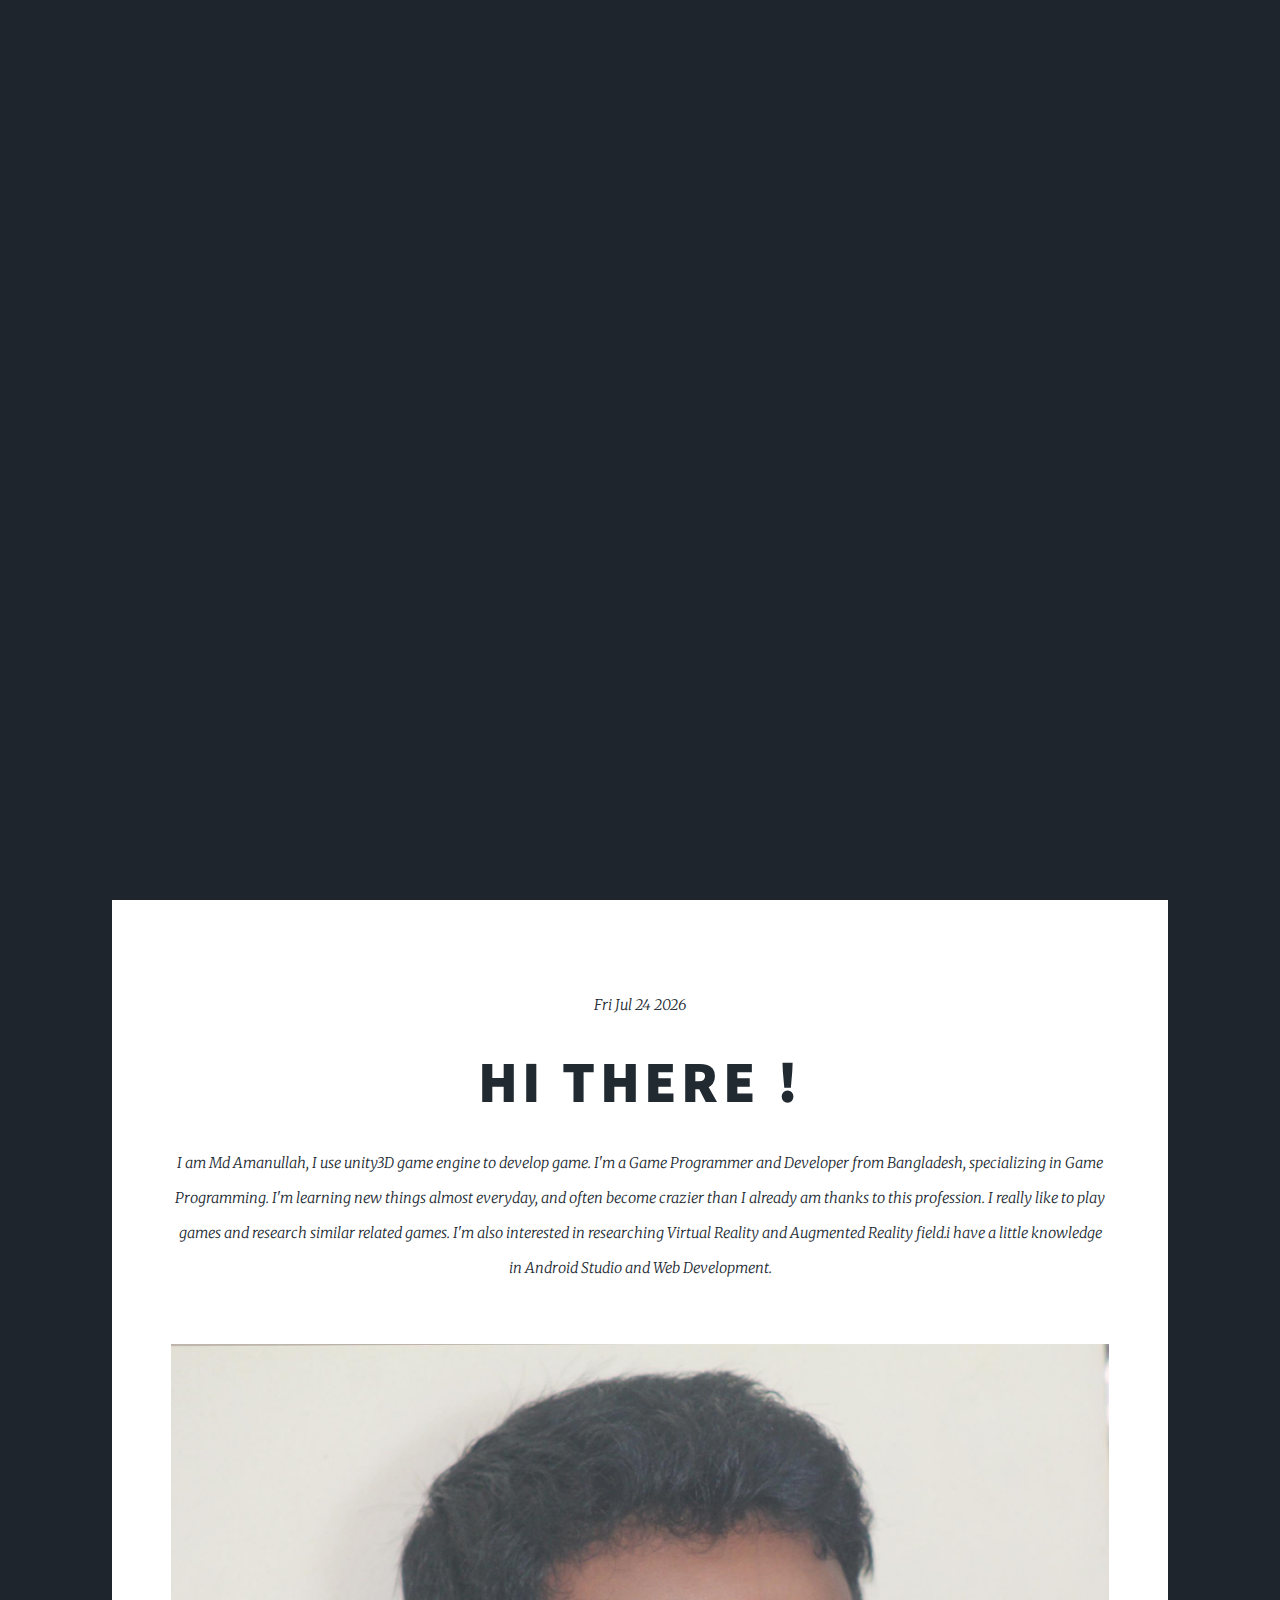
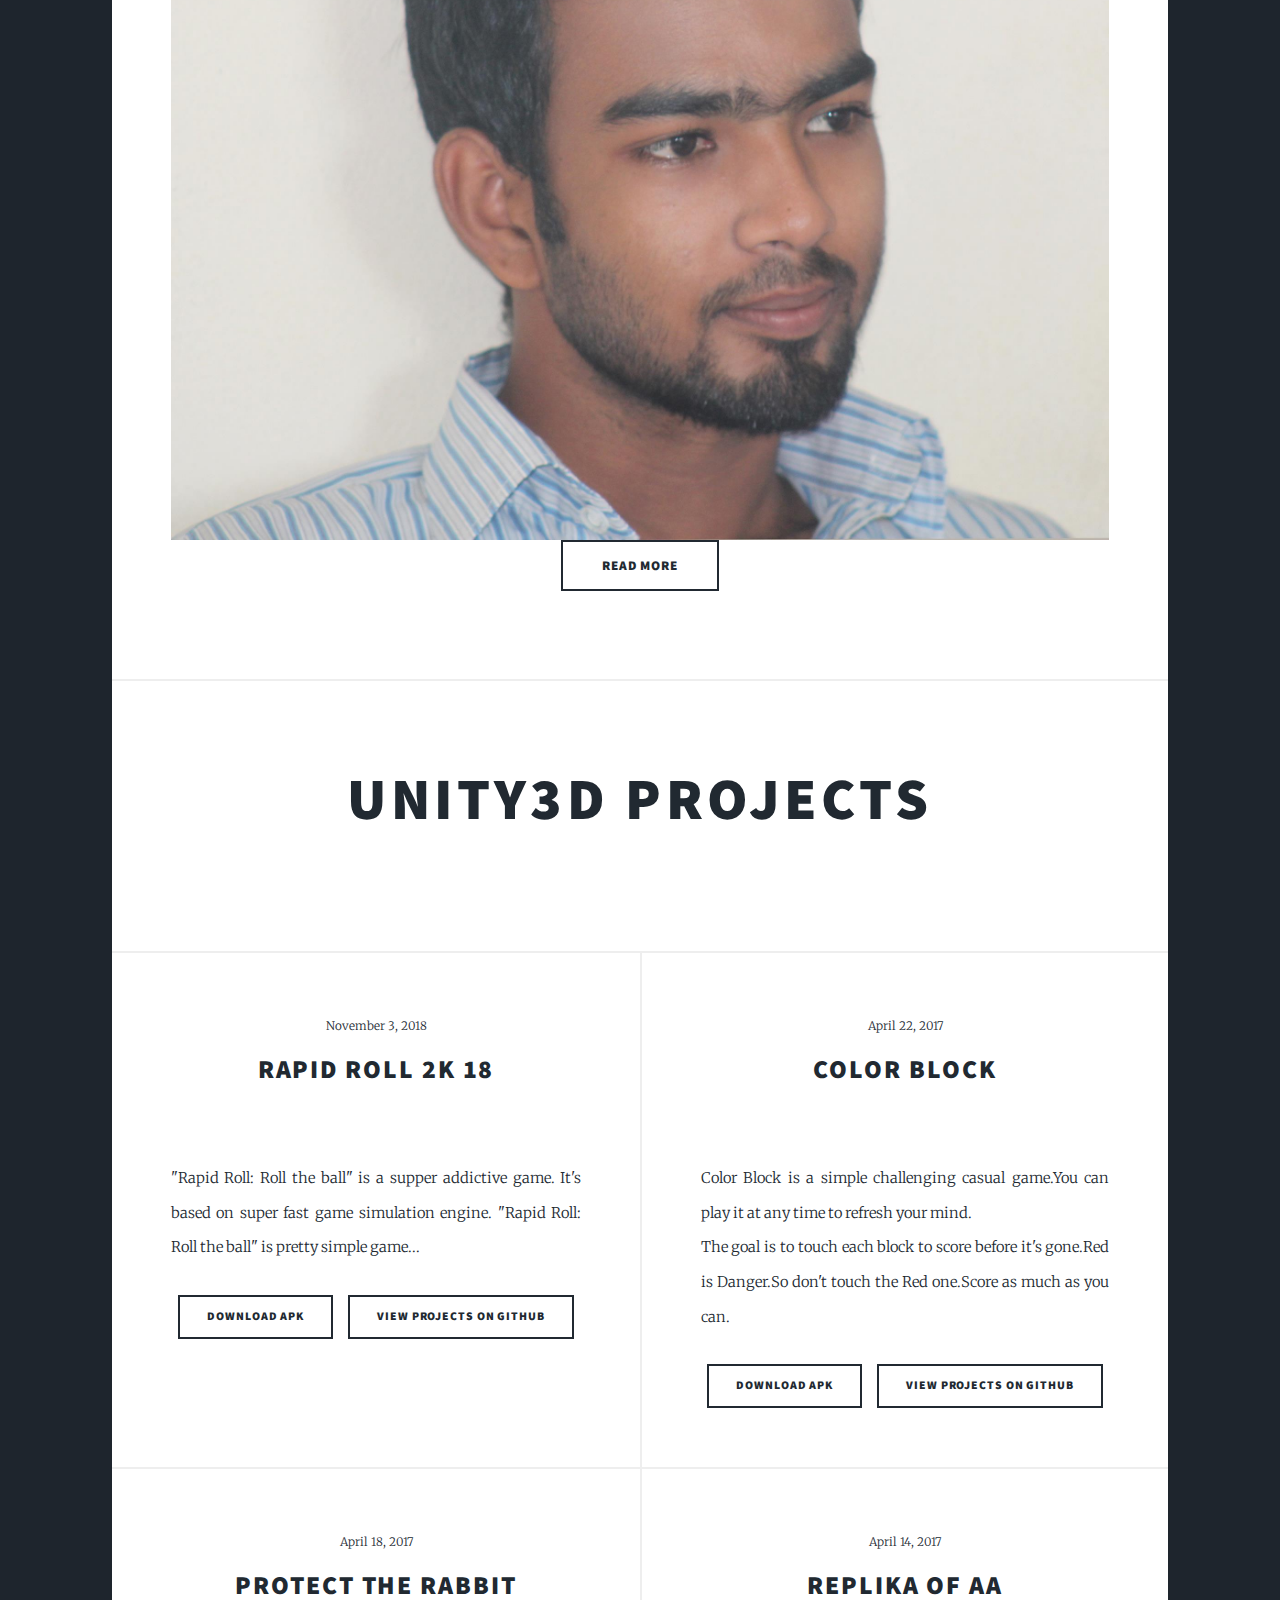
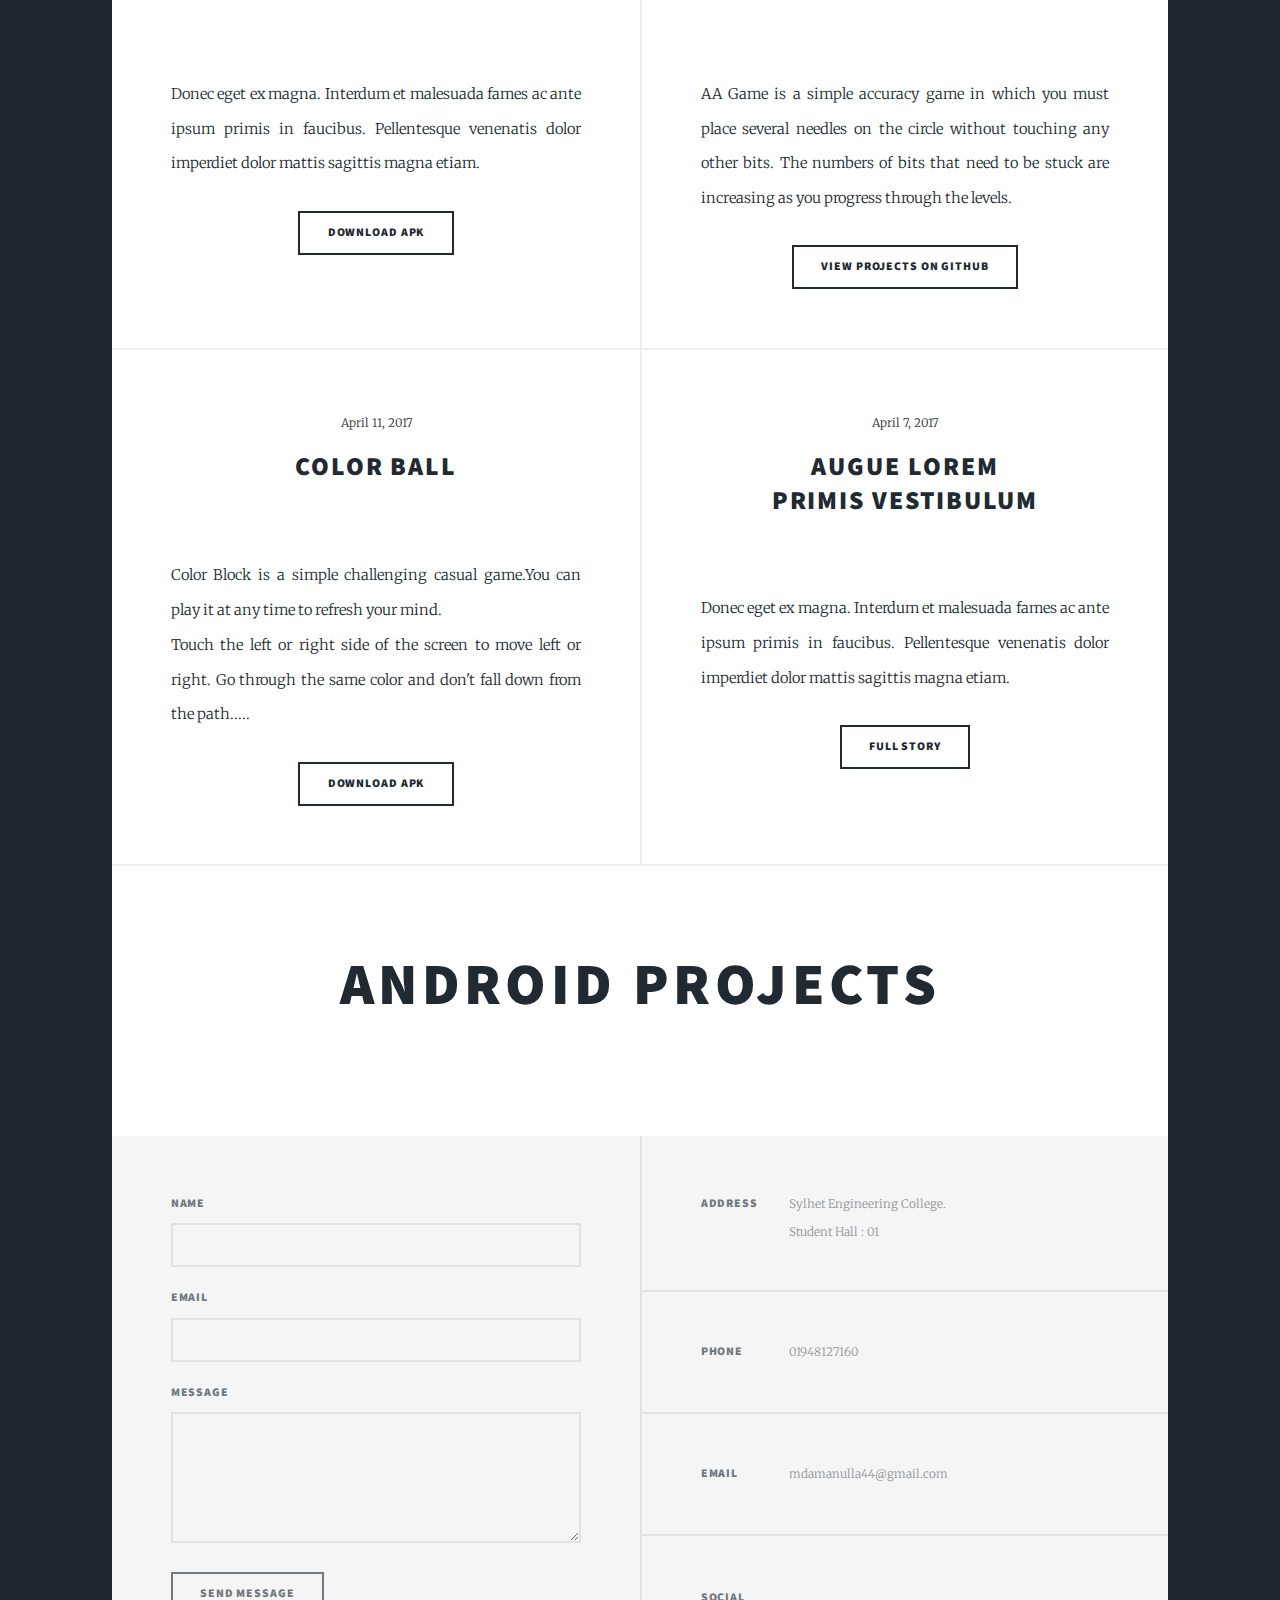
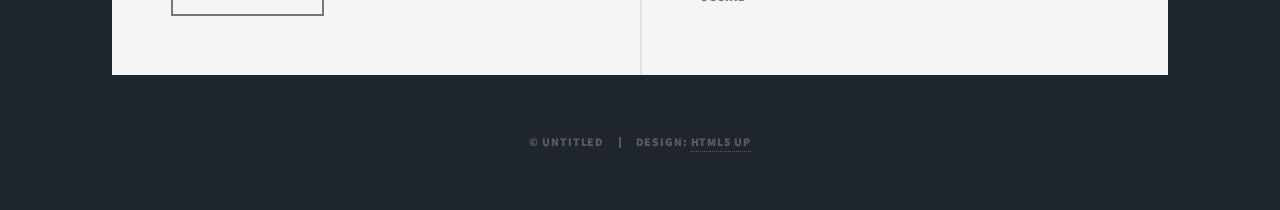
==== index.html @ 2c45bd34 "image update" ====
<!DOCTYPE HTML>
<!--
	Massively by HTML5 UP
	html5up.net | @ajlkn
	Free for personal and commercial use under the CCA 3.0 license (html5up.net/license)
-->
<html>
	<head>
		<title>Amanullah's Portfolio</title>
		<meta charset="utf-8" />
		<meta name="viewport" content="width=device-width, initial-scale=1, user-scalable=no" />
		<link rel="stylesheet" href="assets/css/main.css" />
		<noscript><link rel="stylesheet" href="assets/css/noscript.css" /></noscript>
	</head>
	<body class="is-preload">

		<!-- Wrapper -->
			<div id="wrapper" class="fade-in">

				<!-- Intro -->
					<div id="intro">
						<h1>Md Amanullah</h1>
						<p>BSc. in CSE <a href="https://sec.ac.bd"> <br/>Sylhet Engineering College</a>.</p>
						<ul class="actions">
							<li><a href="#header" class="button icon solo fa-arrow-down scrolly">Continue</a></li>
						</ul>
					</div>

				<!-- Header -->
					<header id="header">
						<a href="index.html" class="logo">My Portfolio</a>
					</header>

				<!-- Nav -->
					<nav id="nav">
						<ul class="links">
							<li class="active"><a href="index.html">My Portfolio</a></li>
							<li><a href="generic.html">About Me</a></li>
							<!-- <li><a href="elements.html">Elements Reference</a></li> -->
						</ul>
						<ul class="icons">
							<li><a href="https://www.linkedin.com/in/md-amanulla-377341a2/" class="icon fa-linkedin"><span class="label">Linkedin</span></a></li>
							<li><a href="https://www.facebook.com/md.amanullah.585" class="icon fa-facebook"><span class="label">Facebook</span></a></li>
							<!-- <li><a href="#" class="icon fa-instagram"><span class="label">Instagram</span></a></li> -->
							<li><a href="https://github.com/SEC-CraZyGameR" class="icon fa-github"><span class="label">GitHub</span></a></li>
						</ul>
					</nav>

				<!-- Main -->
					<div id="main">

						<!-- Featured Post -->
							<article class="post featured">
								<header class="major">
									<p id="demo"></p>

									<script>
										var d = new Date();
										document.getElementById("demo").innerHTML = d.toDateString();
											</script>

								<h2>HI THERE !</h2>
									<p> I am Md Amanullah, I use unity3D game engine to develop game. I'm a Game Programmer and Developer from Bangladesh, specializing in Game Programming. I'm learning new things almost everyday,
										and often become crazier than I already am thanks to this profession. I really like to play games and research similar related games. I'm also interested in researching Virtual Reality and Augmented Reality field.i have a little knowledge in Android Studio and Web Development.

									</p>
								</header>

								<div class="image main">
									<img src="images/pic01.jpg" alt="My Picture"/>
								</div>
								<ul class="actions special">
									<li><a href="generic.html" class="button large">Read More</a></li>
								</ul>
							</article>

						<!-- Posts -->
							<section class="post">
								<header class="major">
									<h1>Unity3D Projects</h1>
								</header>

							</section>


							<section class="posts">
								<article>
									<header>
										<span class="date">November 3, 2018</span>
										<h2>Rapid Roll 2k 18</h2>
									</header>
									<a href="#" class="image fit"><img src="images/pic02.jpg" alt="" /></a>
									<p>"Rapid Roll: Roll the ball" is a supper addictive game. It's based on super fast game simulation engine. "Rapid Roll: Roll the ball" is pretty simple game...</p>
									<ul class="actions special">
										<li><a href="https://play.google.com/store/apps/details?id=com.CrazyGamer.RapidRoll" class="button">Download Apk</a></li>

										<li><a href="https://github.com/SEC-CraZyGameR/RapidRoll" class="button">View Projects on github</a></li>
									</ul>
									<!-- <ul class="actions special">
										<li><a href="https://github.com/SEC-CraZyGameR/RapidRoll" class="button">View Projects on github</a></li>
									</ul> -->
								</article>
								<article>
									<header>
										<span class="date">April 22, 2017</span>
										<h2>Color Block</h2>
									</header>
									<a href="#" class="image fit"><img src="images/pic03.jpg" alt="" /></a>
									<p>Color Block is a simple challenging casual game.You can play it at any time to refresh your mind.
									<br/>The goal is to touch each block to score before it's gone.Red is Danger.So don't touch the Red one.Score as much as you can.</p>
									<ul class="actions special">
										<li><a href="https://play.google.com/store/apps/details?id=com.CraZyGameR.ColorBlock" class="button">Download Apk</a></li>

										<li><a href="https://github.com/SEC-CraZyGameR/ColorBlock" class="button">View Projects on github</a></li>
									</ul>
									<!-- <ul class="actions special">
										<li><a href="https://github.com/SEC-CraZyGameR/ColorBlock" class="button">View Projects on github</a></li>
									</ul> -->
								</article>
								<article>
									<header>
										<span class="date">April 18, 2017</span>
										<h2>Protect The Rabbit</h2>
									</header>
									<a href="#" class="image fit"><img src="images/pic04.jpg" alt="" /></a>
									<p>Donec eget ex magna. Interdum et malesuada fames ac ante ipsum primis in faucibus. Pellentesque venenatis dolor imperdiet dolor mattis sagittis magna etiam.</p>
									<ul class="actions special">
										<li><a href="https://play.google.com/store/apps/details?id=com.crazygamer.Protect_The_Rabit" class="button">DownLoad Apk</a></li>
									</ul>
								</article>
								<article>
									<header>
										<span class="date">April 14, 2017</span>
										<h2>Replika of AA</h2>
									</header>
									<a href="#" class="image fit"><img src="images/pic05.jpg" alt="" /></a>
									<p>AA Game is a simple accuracy game in which you must place several needles on the circle without touching any other bits. The numbers of bits that need to be stuck are increasing as you progress through the levels.</p>
									<ul class="actions special">
										<li><a href="https://github.com/SEC-CraZyGameR/Replika-Of-AA" class="button">View Projects on github</a></li>
									</ul>
								</article>
								<article>
									<header>
										<span class="date">April 11, 2017</span>
										<h2>Color Ball</h2>
									</header>
									<a href="#" class="image fit"><img src="images/pic06.jpg" alt="" /></a>
									<p>Color Block is a simple challenging casual game.You can play it at any time to refresh your mind.<br/>Touch the left or right side of the screen to move left or right.
									Go through the same
									color and don't fall down from the path.....</p>
									<ul class="actions special">
										<li><a href="https://play.google.com/store/apps/details?id=com.sisagor98.ProductName" class="button">Download Apk</a></li>
									</ul>
								</article>
								<article>
									<header>
										<span class="date">April 7, 2017</span>
										<h2><a href="#">Augue lorem<br />
										primis vestibulum</a></h2>
									</header>
									<a href="#" class="image fit"><img src="images/pic07.jpg" alt="" /></a>
									<p>Donec eget ex magna. Interdum et malesuada fames ac ante ipsum primis in faucibus. Pellentesque venenatis dolor imperdiet dolor mattis sagittis magna etiam.</p>
									<ul class="actions special">
										<li><a href="#" class="button">Full Story</a></li>
									</ul>
								</article>
							</section>

							<section class="post">
								<header class="major">
									<h1>Android Projects</h1>
								</header>



							</section>




						<!-- Footer -->
							<!-- <footer>
								<div class="pagination">
									<a href="#" class="previous">Prev</a>
									<a href="#" class="page active">1</a>
									<a href="#" class="page">2</a>
									<a href="#" class="page">3</a>
									<span class="extra">&hellip;</span>
									<a href="#" class="page">8</a>
									<a href="#" class="page">9</a>
									<a href="#" class="page">10</a>
									<a href="#" class="next">Next</a>
								</div>
							</footer> -->

					</div>

				<!-- Footer -->
					<footer id="footer">
						<section>
							<form method="post" action="#">
								<div class="fields">
									<div class="field">
										<label for="name">Name</label>
										<input type="text" name="name" id="name" />
									</div>
									<div class="field">
										<label for="email">Email</label>
										<input type="text" name="email" id="email" />
									</div>
									<div class="field">
										<label for="message">Message</label>
										<textarea name="message" id="message" rows="3"></textarea>
									</div>
								</div>
								<ul class="actions">
									<li><input type="submit" value="Send Message" /></li>
								</ul>
							</form>
						</section>
						<section class="split contact">
							<section class="alt">
								<h3>Address</h3>
								<p>Sylhet Engineering College.<Br/> Student Hall : 01</p>
							</section>
							<section>
								<h3>Phone</h3>
								<p>01948127160</p>
							</section>
							<section>
								<h3>Email</h3>
								<p>mdamanulla44@gmail.com</p>
							</section>
							<section>
								<h3>Social</h3>
								<ul class="icons alt">
									<li><a href="https://www.linkedin.com/in/md-amanulla-377341a2/" class="icon alt fa-linkedin"><span class="label">Linkedin</span></a></li>
									<li><a href="https://www.facebook.com/md.amanullah.585" class="icon alt fa-facebook" class="icon alt fa-facebook"><span class="label">Facebook</span></a></li>
									<!-- <li><a href="#" class="icon alt fa-instagram"><span class="label">Instagram</span></a></li> -->
									<li><a href="https://github.com/SEC-CraZyGameR" class="icon alt fa-github"><span class="label">GitHub</span></a></li>
								</ul>
							</section>
						</section>
					</footer>

				<!-- Copyright -->
					<div id="copyright">
						<ul><li>&copy; Untitled</li><li>Design: <a href="https://html5up.net">HTML5 UP</a></li></ul>
					</div>

			</div>

		<!-- Scripts -->
			<script src="assets/js/jquery.min.js"></script>
			<script src="assets/js/jquery.scrollex.min.js"></script>
			<script src="assets/js/jquery.scrolly.min.js"></script>
			<script src="assets/js/browser.min.js"></script>
			<script src="assets/js/breakpoints.min.js"></script>
			<script src="assets/js/util.js"></script>
			<script src="assets/js/main.js"></script>

	</body>
</html>
---- assets/css/main.css ----
@import url(font-awesome.min.css);
@import url("https://fonts.googleapis.com/css?family=Merriweather:300,700,300italic,700italic|Source+Sans+Pro:900");

/*
	Massively by HTML5 UP
	html5up.net | @ajlkn
	Free for personal and commercial use under the CCA 3.0 license (html5up.net/license)
*/

html, body, div, span, applet, object,
iframe, h1, h2, h3, h4, h5, h6, p, blockquote,
pre, a, abbr, acronym, address, big, cite,
code, del, dfn, em, img, ins, kbd, q, s, samp,
small, strike, strong, sub, sup, tt, var, b,
u, i, center, dl, dt, dd, ol, ul, li, fieldset,
form, label, legend, table, caption, tbody,
tfoot, thead, tr, th, td, article, aside,
canvas, details, embed, figure, figcaption,
footer, header, hgroup, menu, nav, output, ruby,
section, summary, time, mark, audio, video {
	margin: 0;
	padding: 0;
	border: 0;
	font-size: 100%;
	font: inherit;
	vertical-align: baseline;}

article, aside, details, figcaption, figure,
footer, header, hgroup, menu, nav, section {
	display: block;}

body {
	line-height: 1;
}

ol, ul {
	list-style: none;
}

blockquote, q {
	quotes: none;
}

	blockquote:before, blockquote:after, q:before, q:after {
		content: '';
		content: none;
	}

table {
	border-collapse: collapse;
	border-spacing: 0;
}

body {
	-webkit-text-size-adjust: none;
}

mark {
	background-color: transparent;
	color: inherit;
}

input::-moz-focus-inner {
	border: 0;
	padding: 0;
}

input, select, textarea {
	-moz-appearance: none;
	-webkit-appearance: none;
	-ms-appearance: none;
	appearance: none;
}

/* Basic */

	@-ms-viewport {
		width: device-width;
	}

	body {
		-ms-overflow-style: scrollbar;
	}

	@media screen and (max-width: 480px) {

		html, body {
			min-width: 320px;
		}

	}

	html {
		box-sizing: border-box;
	}

	*, *:before, *:after {
		box-sizing: inherit;
	}

	body {
		background-color: #1e252d;
	}

		body.is-preload *, body.is-preload *:before, body.is-preload *:after {
			-moz-animation: none !important;
			-webkit-animation: none !important;
			-ms-animation: none !important;
			animation: none !important;
			-moz-transition: none !important;
			-webkit-transition: none !important;
			-ms-transition: none !important;
			transition: none !important;
		}

/* Type */

	html {
		font-size: 16pt;
	}

		@media screen and (max-width: 1680px) {

			html {
				font-size: 12pt;
			}

		}

		@media screen and (max-width: 1280px) {

			html {
				font-size: 11pt;
			}

		}

		@media screen and (max-width: 360px) {

			html {
				font-size: 10pt;
			}

		}

	body {
		color: #212931;
	}

	body, input, select, textarea {
		font-family: "Merriweather", Georgia, serif;
		font-weight: 300;
		font-size: 1rem;
		line-height: 2.375;
	}

	a {
		-moz-transition: color 0.2s ease-in-out, background-color 0.2s ease-in-out, border-color 0.2s ease-in-out, box-shadow 0.2s ease-in-out;
		-webkit-transition: color 0.2s ease-in-out, background-color 0.2s ease-in-out, border-color 0.2s ease-in-out, box-shadow 0.2s ease-in-out;
		-ms-transition: color 0.2s ease-in-out, background-color 0.2s ease-in-out, border-color 0.2s ease-in-out, box-shadow 0.2s ease-in-out;
		transition: color 0.2s ease-in-out, background-color 0.2s ease-in-out, border-color 0.2s ease-in-out, box-shadow 0.2s ease-in-out;
		border-bottom: dotted 1px;
		text-decoration: none;
	}

		a:hover {
			border-bottom-color: transparent;
		}

	strong, b {
		font-weight: 600;
	}

	em, i {
		font-style: italic;
	}

	p {
		text-align: justify;
		margin: 0 0 2rem 0;
	}

	h1, h2, h3, h4, h5, h6 {
		font-family: "Source Sans Pro", Helvetica, sans-serif;
		font-weight: 900;
		line-height: 1.5;
		letter-spacing: 0.075em;
		text-transform: uppercase;
		margin: 0 0 1rem 0;
	}

		h1 a, h2 a, h3 a, h4 a, h5 a, h6 a {
			border-bottom: 0;
			color: inherit;
			text-decoration: none;
		}

	h1 {
		font-size: 4rem;
		line-height: 1.1;
		margin: 0 0 2rem 0;
	}

	h2 {
		font-size: 1.75rem;
		line-height: 1.3;
		margin: 0 0 1.5rem 0;
	}

	h3 {
		font-size: 1.25rem;
		margin: 0 0 1.5rem 0;
	}

	h4 {
		font-size: 1rem;
	}

	h5 {
		font-size: 0.9rem;
	}

	h6 {
		font-size: 0.8rem;
	}

	sub {
		font-size: 0.8rem;
		position: relative;
		top: 0.5rem;
	}

	sup {
		font-size: 0.8rem;
		position: relative;
		top: -0.5rem;
	}

	blockquote {
		border-left: solid 4px;
		font-style: italic;
		margin: 0 0 2rem 0;
		padding: 0.5rem 0 0.5rem 2rem;
	}

	code {
		border: solid 2px;
		font-family: "Courier New", monospace;
		font-size: 0.9rem;
		margin: 0 0.25rem;
		padding: 0.25rem 0.65rem;
	}

	pre {
		-webkit-overflow-scrolling: touch;
		font-family: "Courier New", monospace;
		font-size: 0.9rem;
		margin: 0 0 2rem 0;
	}

		pre code {
			display: block;
			line-height: 1.75;
			padding: 1rem 1.5rem;
			overflow-x: auto;
		}

	hr {
		border: 0;
		border-bottom: solid 2px;
		margin: 3rem 0;
	}

		hr.major {
			margin: 5rem 0;
		}

	.align-left {
		text-align: left;
	}

	.align-center {
		text-align: center;
	}

	.align-right {
		text-align: right;
	}

	input, select, textarea {
		color: #212931;
	}

	a {
		color: #212931;
		border-bottom-color: rgba(33, 41, 49, 0.5);
	}

		a:hover {
			border-bottom-color: transparent;
			color: #18bfef !important;
		}

	strong, b {
		color: #212931;
	}

	h1, h2, h3, h4, h5, h6 {
		color: #212931;
	}

	blockquote {
		border-left-color: #eeeeee;
	}

	code {
		background: rgba(220, 220, 220, 0.25);
		border-color: #eeeeee;
	}

	hr {
		border-bottom-color: #eeeeee;
	}

/* Row */

	.row {
		display: flex;
		flex-wrap: wrap;
		box-sizing: border-box;
		align-items: stretch;
	}

		.row > * {
			box-sizing: border-box;
		}

		.row.gtr-uniform > * > :last-child {
			margin-bottom: 0;
		}

		.row.aln-left {
			justify-content: flex-start;
		}

		.row.aln-center {
			justify-content: center;
		}

		.row.aln-right {
			justify-content: flex-end;
		}

		.row.aln-top {
			align-items: flex-start;
		}

		.row.aln-middle {
			align-items: center;
		}

		.row.aln-bottom {
			align-items: flex-end;
		}

		.row > .imp {
			order: -1;
		}

		.row > .col-1 {
			width: 8.3333333333%;
		}

		.row > .off-1 {
			margin-left: 8.3333333333%;
		}

		.row > .col-2 {
			width: 16.6666666667%;
		}

		.row > .off-2 {
			margin-left: 16.6666666667%;
		}

		.row > .col-3 {
			width: 25%;
		}

		.row > .off-3 {
			margin-left: 25%;
		}

		.row > .col-4 {
			width: 33.3333333333%;
		}

		.row > .off-4 {
			margin-left: 33.3333333333%;
		}

		.row > .col-5 {
			width: 41.6666666667%;
		}

		.row > .off-5 {
			margin-left: 41.6666666667%;
		}

		.row > .col-6 {
			width: 50%;
		}

		.row > .off-6 {
			margin-left: 50%;
		}

		.row > .col-7 {
			width: 58.3333333333%;
		}

		.row > .off-7 {
			margin-left: 58.3333333333%;
		}

		.row > .col-8 {
			width: 66.6666666667%;
		}

		.row > .off-8 {
			margin-left: 66.6666666667%;
		}

		.row > .col-9 {
			width: 75%;
		}

		.row > .off-9 {
			margin-left: 75%;
		}

		.row > .col-10 {
			width: 83.3333333333%;
		}

		.row > .off-10 {
			margin-left: 83.3333333333%;
		}

		.row > .col-11 {
			width: 91.6666666667%;
		}

		.row > .off-11 {
			margin-left: 91.6666666667%;
		}

		.row > .col-12 {
			width: 100%;
		}

		.row > .off-12 {
			margin-left: 100%;
		}

		.row.gtr-0 {
			margin-top: 0;
			margin-left: 0rem;
		}

			.row.gtr-0 > * {
				padding: 0 0 0 0rem;
			}

			.row.gtr-0.gtr-uniform {
				margin-top: 0rem;
			}

				.row.gtr-0.gtr-uniform > * {
					padding-top: 0rem;
				}

		.row.gtr-25 {
			margin-top: 0;
			margin-left: -0.375rem;
		}

			.row.gtr-25 > * {
				padding: 0 0 0 0.375rem;
			}

			.row.gtr-25.gtr-uniform {
				margin-top: -0.375rem;
			}

				.row.gtr-25.gtr-uniform > * {
					padding-top: 0.375rem;
				}

		.row.gtr-50 {
			margin-top: 0;
			margin-left: -0.75rem;
		}

			.row.gtr-50 > * {
				padding: 0 0 0 0.75rem;
			}

			.row.gtr-50.gtr-uniform {
				margin-top: -0.75rem;
			}

				.row.gtr-50.gtr-uniform > * {
					padding-top: 0.75rem;
				}

		.row {
			margin-top: 0;
			margin-left: -1.5rem;
		}

			.row > * {
				padding: 0 0 0 1.5rem;
			}

			.row.gtr-uniform {
				margin-top: -1.5rem;
			}

				.row.gtr-uniform > * {
					padding-top: 1.5rem;
				}

		.row.gtr-150 {
			margin-top: 0;
			margin-left: -2.25rem;
		}

			.row.gtr-150 > * {
				padding: 0 0 0 2.25rem;
			}

			.row.gtr-150.gtr-uniform {
				margin-top: -2.25rem;
			}

				.row.gtr-150.gtr-uniform > * {
					padding-top: 2.25rem;
				}

		.row.gtr-200 {
			margin-top: 0;
			margin-left: -3rem;
		}

			.row.gtr-200 > * {
				padding: 0 0 0 3rem;
			}

			.row.gtr-200.gtr-uniform {
				margin-top: -3rem;
			}

				.row.gtr-200.gtr-uniform > * {
					padding-top: 3rem;
				}

		@media screen and (max-width: 1680px) {

			.row {
				display: flex;
				flex-wrap: wrap;
				box-sizing: border-box;
				align-items: stretch;
			}

				.row > * {
					box-sizing: border-box;
				}

				.row.gtr-uniform > * > :last-child {
					margin-bottom: 0;
				}

				.row.aln-left {
					justify-content: flex-start;
				}

				.row.aln-center {
					justify-content: center;
				}

				.row.aln-right {
					justify-content: flex-end;
				}

				.row.aln-top {
					align-items: flex-start;
				}

				.row.aln-middle {
					align-items: center;
				}

				.row.aln-bottom {
					align-items: flex-end;
				}

				.row > .imp-xlarge {
					order: -1;
				}

				.row > .col-1-xlarge {
					width: 8.3333333333%;
				}

				.row > .off-1-xlarge {
					margin-left: 8.3333333333%;
				}

				.row > .col-2-xlarge {
					width: 16.6666666667%;
				}

				.row > .off-2-xlarge {
					margin-left: 16.6666666667%;
				}

				.row > .col-3-xlarge {
					width: 25%;
				}

				.row > .off-3-xlarge {
					margin-left: 25%;
				}

				.row > .col-4-xlarge {
					width: 33.3333333333%;
				}

				.row > .off-4-xlarge {
					margin-left: 33.3333333333%;
				}

				.row > .col-5-xlarge {
					width: 41.6666666667%;
				}

				.row > .off-5-xlarge {
					margin-left: 41.6666666667%;
				}

				.row > .col-6-xlarge {
					width: 50%;
				}

				.row > .off-6-xlarge {
					margin-left: 50%;
				}

				.row > .col-7-xlarge {
					width: 58.3333333333%;
				}

				.row > .off-7-xlarge {
					margin-left: 58.3333333333%;
				}

				.row > .col-8-xlarge {
					width: 66.6666666667%;
				}

				.row > .off-8-xlarge {
					margin-left: 66.6666666667%;
				}

				.row > .col-9-xlarge {
					width: 75%;
				}

				.row > .off-9-xlarge {
					margin-left: 75%;
				}

				.row > .col-10-xlarge {
					width: 83.3333333333%;
				}

				.row > .off-10-xlarge {
					margin-left: 83.3333333333%;
				}

				.row > .col-11-xlarge {
					width: 91.6666666667%;
				}

				.row > .off-11-xlarge {
					margin-left: 91.6666666667%;
				}

				.row > .col-12-xlarge {
					width: 100%;
				}

				.row > .off-12-xlarge {
					margin-left: 100%;
				}

				.row.gtr-0 {
					margin-top: 0;
					margin-left: 0rem;
				}

					.row.gtr-0 > * {
						padding: 0 0 0 0rem;
					}

					.row.gtr-0.gtr-uniform {
						margin-top: 0rem;
					}

						.row.gtr-0.gtr-uniform > * {
							padding-top: 0rem;
						}

				.row.gtr-25 {
					margin-top: 0;
					margin-left: -0.375rem;
				}

					.row.gtr-25 > * {
						padding: 0 0 0 0.375rem;
					}

					.row.gtr-25.gtr-uniform {
						margin-top: -0.375rem;
					}

						.row.gtr-25.gtr-uniform > * {
							padding-top: 0.375rem;
						}

				.row.gtr-50 {
					margin-top: 0;
					margin-left: -0.75rem;
				}

					.row.gtr-50 > * {
						padding: 0 0 0 0.75rem;
					}

					.row.gtr-50.gtr-uniform {
						margin-top: -0.75rem;
					}

						.row.gtr-50.gtr-uniform > * {
							padding-top: 0.75rem;
						}

				.row {
					margin-top: 0;
					margin-left: -1.5rem;
				}

					.row > * {
						padding: 0 0 0 1.5rem;
					}

					.row.gtr-uniform {
						margin-top: -1.5rem;
					}

						.row.gtr-uniform > * {
							padding-top: 1.5rem;
						}

				.row.gtr-150 {
					margin-top: 0;
					margin-left: -2.25rem;
				}

					.row.gtr-150 > * {
						padding: 0 0 0 2.25rem;
					}

					.row.gtr-150.gtr-uniform {
						margin-top: -2.25rem;
					}

						.row.gtr-150.gtr-uniform > * {
							padding-top: 2.25rem;
						}

				.row.gtr-200 {
					margin-top: 0;
					margin-left: -3rem;
				}

					.row.gtr-200 > * {
						padding: 0 0 0 3rem;
					}

					.row.gtr-200.gtr-uniform {
						margin-top: -3rem;
					}

						.row.gtr-200.gtr-uniform > * {
							padding-top: 3rem;
						}

		}

		@media screen and (max-width: 1280px) {

			.row {
				display: flex;
				flex-wrap: wrap;
				box-sizing: border-box;
				align-items: stretch;
			}

				.row > * {
					box-sizing: border-box;
				}

				.row.gtr-uniform > * > :last-child {
					margin-bottom: 0;
				}

				.row.aln-left {
					justify-content: flex-start;
				}

				.row.aln-center {
					justify-content: center;
				}

				.row.aln-right {
					justify-content: flex-end;
				}

				.row.aln-top {
					align-items: flex-start;
				}

				.row.aln-middle {
					align-items: center;
				}

				.row.aln-bottom {
					align-items: flex-end;
				}

				.row > .imp-large {
					order: -1;
				}

				.row > .col-1-large {
					width: 8.3333333333%;
				}

				.row > .off-1-large {
					margin-left: 8.3333333333%;
				}

				.row > .col-2-large {
					width: 16.6666666667%;
				}

				.row > .off-2-large {
					margin-left: 16.6666666667%;
				}

				.row > .col-3-large {
					width: 25%;
				}

				.row > .off-3-large {
					margin-left: 25%;
				}

				.row > .col-4-large {
					width: 33.3333333333%;
				}

				.row > .off-4-large {
					margin-left: 33.3333333333%;
				}

				.row > .col-5-large {
					width: 41.6666666667%;
				}

				.row > .off-5-large {
					margin-left: 41.6666666667%;
				}

				.row > .col-6-large {
					width: 50%;
				}

				.row > .off-6-large {
					margin-left: 50%;
				}

				.row > .col-7-large {
					width: 58.3333333333%;
				}

				.row > .off-7-large {
					margin-left: 58.3333333333%;
				}

				.row > .col-8-large {
					width: 66.6666666667%;
				}

				.row > .off-8-large {
					margin-left: 66.6666666667%;
				}

				.row > .col-9-large {
					width: 75%;
				}

				.row > .off-9-large {
					margin-left: 75%;
				}

				.row > .col-10-large {
					width: 83.3333333333%;
				}

				.row > .off-10-large {
					margin-left: 83.3333333333%;
				}

				.row > .col-11-large {
					width: 91.6666666667%;
				}

				.row > .off-11-large {
					margin-left: 91.6666666667%;
				}

				.row > .col-12-large {
					width: 100%;
				}

				.row > .off-12-large {
					margin-left: 100%;
				}

				.row.gtr-0 {
					margin-top: 0;
					margin-left: 0rem;
				}

					.row.gtr-0 > * {
						padding: 0 0 0 0rem;
					}

					.row.gtr-0.gtr-uniform {
						margin-top: 0rem;
					}

						.row.gtr-0.gtr-uniform > * {
							padding-top: 0rem;
						}

				.row.gtr-25 {
					margin-top: 0;
					margin-left: -0.375rem;
				}

					.row.gtr-25 > * {
						padding: 0 0 0 0.375rem;
					}

					.row.gtr-25.gtr-uniform {
						margin-top: -0.375rem;
					}

						.row.gtr-25.gtr-uniform > * {
							padding-top: 0.375rem;
						}

				.row.gtr-50 {
					margin-top: 0;
					margin-left: -0.75rem;
				}

					.row.gtr-50 > * {
						padding: 0 0 0 0.75rem;
					}

					.row.gtr-50.gtr-uniform {
						margin-top: -0.75rem;
					}

						.row.gtr-50.gtr-uniform > * {
							padding-top: 0.75rem;
						}

				.row {
					margin-top: 0;
					margin-left: -1.5rem;
				}

					.row > * {
						padding: 0 0 0 1.5rem;
					}

					.row.gtr-uniform {
						margin-top: -1.5rem;
					}

						.row.gtr-uniform > * {
							padding-top: 1.5rem;
						}

				.row.gtr-150 {
					margin-top: 0;
					margin-left: -2.25rem;
				}

					.row.gtr-150 > * {
						padding: 0 0 0 2.25rem;
					}

					.row.gtr-150.gtr-uniform {
						margin-top: -2.25rem;
					}

						.row.gtr-150.gtr-uniform > * {
							padding-top: 2.25rem;
						}

				.row.gtr-200 {
					margin-top: 0;
					margin-left: -3rem;
				}

					.row.gtr-200 > * {
						padding: 0 0 0 3rem;
					}

					.row.gtr-200.gtr-uniform {
						margin-top: -3rem;
					}

						.row.gtr-200.gtr-uniform > * {
							padding-top: 3rem;
						}

		}

		@media screen and (max-width: 980px) {

			.row {
				display: flex;
				flex-wrap: wrap;
				box-sizing: border-box;
				align-items: stretch;
			}

				.row > * {
					box-sizing: border-box;
				}

				.row.gtr-uniform > * > :last-child {
					margin-bottom: 0;
				}

				.row.aln-left {
					justify-content: flex-start;
				}

				.row.aln-center {
					justify-content: center;
				}

				.row.aln-right {
					justify-content: flex-end;
				}

				.row.aln-top {
					align-items: flex-start;
				}

				.row.aln-middle {
					align-items: center;
				}

				.row.aln-bottom {
					align-items: flex-end;
				}

				.row > .imp-medium {
					order: -1;
				}

				.row > .col-1-medium {
					width: 8.3333333333%;
				}

				.row > .off-1-medium {
					margin-left: 8.3333333333%;
				}

				.row > .col-2-medium {
					width: 16.6666666667%;
				}

				.row > .off-2-medium {
					margin-left: 16.6666666667%;
				}

				.row > .col-3-medium {
					width: 25%;
				}

				.row > .off-3-medium {
					margin-left: 25%;
				}

				.row > .col-4-medium {
					width: 33.3333333333%;
				}

				.row > .off-4-medium {
					margin-left: 33.3333333333%;
				}

				.row > .col-5-medium {
					width: 41.6666666667%;
				}

				.row > .off-5-medium {
					margin-left: 41.6666666667%;
				}

				.row > .col-6-medium {
					width: 50%;
				}

				.row > .off-6-medium {
					margin-left: 50%;
				}

				.row > .col-7-medium {
					width: 58.3333333333%;
				}

				.row > .off-7-medium {
					margin-left: 58.3333333333%;
				}

				.row > .col-8-medium {
					width: 66.6666666667%;
				}

				.row > .off-8-medium {
					margin-left: 66.6666666667%;
				}

				.row > .col-9-medium {
					width: 75%;
				}

				.row > .off-9-medium {
					margin-left: 75%;
				}

				.row > .col-10-medium {
					width: 83.3333333333%;
				}

				.row > .off-10-medium {
					margin-left: 83.3333333333%;
				}

				.row > .col-11-medium {
					width: 91.6666666667%;
				}

				.row > .off-11-medium {
					margin-left: 91.6666666667%;
				}

				.row > .col-12-medium {
					width: 100%;
				}

				.row > .off-12-medium {
					margin-left: 100%;
				}

				.row.gtr-0 {
					margin-top: 0;
					margin-left: 0rem;
				}

					.row.gtr-0 > * {
						padding: 0 0 0 0rem;
					}

					.row.gtr-0.gtr-uniform {
						margin-top: 0rem;
					}

						.row.gtr-0.gtr-uniform > * {
							padding-top: 0rem;
						}

				.row.gtr-25 {
					margin-top: 0;
					margin-left: -0.375rem;
				}

					.row.gtr-25 > * {
						padding: 0 0 0 0.375rem;
					}

					.row.gtr-25.gtr-uniform {
						margin-top: -0.375rem;
					}

						.row.gtr-25.gtr-uniform > * {
							padding-top: 0.375rem;
						}

				.row.gtr-50 {
					margin-top: 0;
					margin-left: -0.75rem;
				}

					.row.gtr-50 > * {
						padding: 0 0 0 0.75rem;
					}

					.row.gtr-50.gtr-uniform {
						margin-top: -0.75rem;
					}

						.row.gtr-50.gtr-uniform > * {
							padding-top: 0.75rem;
						}

				.row {
					margin-top: 0;
					margin-left: -1.5rem;
				}

					.row > * {
						padding: 0 0 0 1.5rem;
					}

					.row.gtr-uniform {
						margin-top: -1.5rem;
					}

						.row.gtr-uniform > * {
							padding-top: 1.5rem;
						}

				.row.gtr-150 {
					margin-top: 0;
					margin-left: -2.25rem;
				}

					.row.gtr-150 > * {
						padding: 0 0 0 2.25rem;
					}

					.row.gtr-150.gtr-uniform {
						margin-top: -2.25rem;
					}

						.row.gtr-150.gtr-uniform > * {
							padding-top: 2.25rem;
						}

				.row.gtr-200 {
					margin-top: 0;
					margin-left: -3rem;
				}

					.row.gtr-200 > * {
						padding: 0 0 0 3rem;
					}

					.row.gtr-200.gtr-uniform {
						margin-top: -3rem;
					}

						.row.gtr-200.gtr-uniform > * {
							padding-top: 3rem;
						}

		}

		@media screen and (max-width: 736px) {

			.row {
				display: flex;
				flex-wrap: wrap;
				box-sizing: border-box;
				align-items: stretch;
			}

				.row > * {
					box-sizing: border-box;
				}

				.row.gtr-uniform > * > :last-child {
					margin-bottom: 0;
				}

				.row.aln-left {
					justify-content: flex-start;
				}

				.row.aln-center {
					justify-content: center;
				}

				.row.aln-right {
					justify-content: flex-end;
				}

				.row.aln-top {
					align-items: flex-start;
				}

				.row.aln-middle {
					align-items: center;
				}

				.row.aln-bottom {
					align-items: flex-end;
				}

				.row > .imp-small {
					order: -1;
				}

				.row > .col-1-small {
					width: 8.3333333333%;
				}

				.row > .off-1-small {
					margin-left: 8.3333333333%;
				}

				.row > .col-2-small {
					width: 16.6666666667%;
				}

				.row > .off-2-small {
					margin-left: 16.6666666667%;
				}

				.row > .col-3-small {
					width: 25%;
				}

				.row > .off-3-small {
					margin-left: 25%;
				}

				.row > .col-4-small {
					width: 33.3333333333%;
				}

				.row > .off-4-small {
					margin-left: 33.3333333333%;
				}

				.row > .col-5-small {
					width: 41.6666666667%;
				}

				.row > .off-5-small {
					margin-left: 41.6666666667%;
				}

				.row > .col-6-small {
					width: 50%;
				}

				.row > .off-6-small {
					margin-left: 50%;
				}

				.row > .col-7-small {
					width: 58.3333333333%;
				}

				.row > .off-7-small {
					margin-left: 58.3333333333%;
				}

				.row > .col-8-small {
					width: 66.6666666667%;
				}

				.row > .off-8-small {
					margin-left: 66.6666666667%;
				}

				.row > .col-9-small {
					width: 75%;
				}

				.row > .off-9-small {
					margin-left: 75%;
				}

				.row > .col-10-small {
					width: 83.3333333333%;
				}

				.row > .off-10-small {
					margin-left: 83.3333333333%;
				}

				.row > .col-11-small {
					width: 91.6666666667%;
				}

				.row > .off-11-small {
					margin-left: 91.6666666667%;
				}

				.row > .col-12-small {
					width: 100%;
				}

				.row > .off-12-small {
					margin-left: 100%;
				}

				.row.gtr-0 {
					margin-top: 0;
					margin-left: 0rem;
				}

					.row.gtr-0 > * {
						padding: 0 0 0 0rem;
					}

					.row.gtr-0.gtr-uniform {
						margin-top: 0rem;
					}

						.row.gtr-0.gtr-uniform > * {
							padding-top: 0rem;
						}

				.row.gtr-25 {
					margin-top: 0;
					margin-left: -0.375rem;
				}

					.row.gtr-25 > * {
						padding: 0 0 0 0.375rem;
					}

					.row.gtr-25.gtr-uniform {
						margin-top: -0.375rem;
					}

						.row.gtr-25.gtr-uniform > * {
							padding-top: 0.375rem;
						}

				.row.gtr-50 {
					margin-top: 0;
					margin-left: -0.75rem;
				}

					.row.gtr-50 > * {
						padding: 0 0 0 0.75rem;
					}

					.row.gtr-50.gtr-uniform {
						margin-top: -0.75rem;
					}

						.row.gtr-50.gtr-uniform > * {
							padding-top: 0.75rem;
						}

				.row {
					margin-top: 0;
					margin-left: -1.5rem;
				}

					.row > * {
						padding: 0 0 0 1.5rem;
					}

					.row.gtr-uniform {
						margin-top: -1.5rem;
					}

						.row.gtr-uniform > * {
							padding-top: 1.5rem;
						}

				.row.gtr-150 {
					margin-top: 0;
					margin-left: -2.25rem;
				}

					.row.gtr-150 > * {
						padding: 0 0 0 2.25rem;
					}

					.row.gtr-150.gtr-uniform {
						margin-top: -2.25rem;
					}

						.row.gtr-150.gtr-uniform > * {
							padding-top: 2.25rem;
						}

				.row.gtr-200 {
					margin-top: 0;
					margin-left: -3rem;
				}

					.row.gtr-200 > * {
						padding: 0 0 0 3rem;
					}

					.row.gtr-200.gtr-uniform {
						margin-top: -3rem;
					}

						.row.gtr-200.gtr-uniform > * {
							padding-top: 3rem;
						}

		}

		@media screen and (max-width: 480px) {

			.row {
				display: flex;
				flex-wrap: wrap;
				box-sizing: border-box;
				align-items: stretch;
			}

				.row > * {
					box-sizing: border-box;
				}

				.row.gtr-uniform > * > :last-child {
					margin-bottom: 0;
				}

				.row.aln-left {
					justify-content: flex-start;
				}

				.row.aln-center {
					justify-content: center;
				}

				.row.aln-right {
					justify-content: flex-end;
				}

				.row.aln-top {
					align-items: flex-start;
				}

				.row.aln-middle {
					align-items: center;
				}

				.row.aln-bottom {
					align-items: flex-end;
				}

				.row > .imp-xsmall {
					order: -1;
				}

				.row > .col-1-xsmall {
					width: 8.3333333333%;
				}

				.row > .off-1-xsmall {
					margin-left: 8.3333333333%;
				}

				.row > .col-2-xsmall {
					width: 16.6666666667%;
				}

				.row > .off-2-xsmall {
					margin-left: 16.6666666667%;
				}

				.row > .col-3-xsmall {
					width: 25%;
				}

				.row > .off-3-xsmall {
					margin-left: 25%;
				}

				.row > .col-4-xsmall {
					width: 33.3333333333%;
				}

				.row > .off-4-xsmall {
					margin-left: 33.3333333333%;
				}

				.row > .col-5-xsmall {
					width: 41.6666666667%;
				}

				.row > .off-5-xsmall {
					margin-left: 41.6666666667%;
				}

				.row > .col-6-xsmall {
					width: 50%;
				}

				.row > .off-6-xsmall {
					margin-left: 50%;
				}

				.row > .col-7-xsmall {
					width: 58.3333333333%;
				}

				.row > .off-7-xsmall {
					margin-left: 58.3333333333%;
				}

				.row > .col-8-xsmall {
					width: 66.6666666667%;
				}

				.row > .off-8-xsmall {
					margin-left: 66.6666666667%;
				}

				.row > .col-9-xsmall {
					width: 75%;
				}

				.row > .off-9-xsmall {
					margin-left: 75%;
				}

				.row > .col-10-xsmall {
					width: 83.3333333333%;
				}

				.row > .off-10-xsmall {
					margin-left: 83.3333333333%;
				}

				.row > .col-11-xsmall {
					width: 91.6666666667%;
				}

				.row > .off-11-xsmall {
					margin-left: 91.6666666667%;
				}

				.row > .col-12-xsmall {
					width: 100%;
				}

				.row > .off-12-xsmall {
					margin-left: 100%;
				}

				.row.gtr-0 {
					margin-top: 0;
					margin-left: 0rem;
				}

					.row.gtr-0 > * {
						padding: 0 0 0 0rem;
					}

					.row.gtr-0.gtr-uniform {
						margin-top: 0rem;
					}

						.row.gtr-0.gtr-uniform > * {
							padding-top: 0rem;
						}

				.row.gtr-25 {
					margin-top: 0;
					margin-left: -0.375rem;
				}

					.row.gtr-25 > * {
						padding: 0 0 0 0.375rem;
					}

					.row.gtr-25.gtr-uniform {
						margin-top: -0.375rem;
					}

						.row.gtr-25.gtr-uniform > * {
							padding-top: 0.375rem;
						}

				.row.gtr-50 {
					margin-top: 0;
					margin-left: -0.75rem;
				}

					.row.gtr-50 > * {
						padding: 0 0 0 0.75rem;
					}

					.row.gtr-50.gtr-uniform {
						margin-top: -0.75rem;
					}

						.row.gtr-50.gtr-uniform > * {
							padding-top: 0.75rem;
						}

				.row {
					margin-top: 0;
					margin-left: -1.5rem;
				}

					.row > * {
						padding: 0 0 0 1.5rem;
					}

					.row.gtr-uniform {
						margin-top: -1.5rem;
					}

						.row.gtr-uniform > * {
							padding-top: 1.5rem;
						}

				.row.gtr-150 {
					margin-top: 0;
					margin-left: -2.25rem;
				}

					.row.gtr-150 > * {
						padding: 0 0 0 2.25rem;
					}

					.row.gtr-150.gtr-uniform {
						margin-top: -2.25rem;
					}

						.row.gtr-150.gtr-uniform > * {
							padding-top: 2.25rem;
						}

				.row.gtr-200 {
					margin-top: 0;
					margin-left: -3rem;
				}

					.row.gtr-200 > * {
						padding: 0 0 0 3rem;
					}

					.row.gtr-200.gtr-uniform {
						margin-top: -3rem;
					}

						.row.gtr-200.gtr-uniform > * {
							padding-top: 3rem;
						}

		}

		@media screen and (max-width: 360px) {

			.row {
				display: flex;
				flex-wrap: wrap;
				box-sizing: border-box;
				align-items: stretch;
			}

				.row > * {
					box-sizing: border-box;
				}

				.row.gtr-uniform > * > :last-child {
					margin-bottom: 0;
				}

				.row.aln-left {
					justify-content: flex-start;
				}

				.row.aln-center {
					justify-content: center;
				}

				.row.aln-right {
					justify-content: flex-end;
				}

				.row.aln-top {
					align-items: flex-start;
				}

				.row.aln-middle {
					align-items: center;
				}

				.row.aln-bottom {
					align-items: flex-end;
				}

				.row > .imp-xxsmall {
					order: -1;
				}

				.row > .col-1-xxsmall {
					width: 8.3333333333%;
				}

				.row > .off-1-xxsmall {
					margin-left: 8.3333333333%;
				}

				.row > .col-2-xxsmall {
					width: 16.6666666667%;
				}

				.row > .off-2-xxsmall {
					margin-left: 16.6666666667%;
				}

				.row > .col-3-xxsmall {
					width: 25%;
				}

				.row > .off-3-xxsmall {
					margin-left: 25%;
				}

				.row > .col-4-xxsmall {
					width: 33.3333333333%;
				}

				.row > .off-4-xxsmall {
					margin-left: 33.3333333333%;
				}

				.row > .col-5-xxsmall {
					width: 41.6666666667%;
				}

				.row > .off-5-xxsmall {
					margin-left: 41.6666666667%;
				}

				.row > .col-6-xxsmall {
					width: 50%;
				}

				.row > .off-6-xxsmall {
					margin-left: 50%;
				}

				.row > .col-7-xxsmall {
					width: 58.3333333333%;
				}

				.row > .off-7-xxsmall {
					margin-left: 58.3333333333%;
				}

				.row > .col-8-xxsmall {
					width: 66.6666666667%;
				}

				.row > .off-8-xxsmall {
					margin-left: 66.6666666667%;
				}

				.row > .col-9-xxsmall {
					width: 75%;
				}

				.row > .off-9-xxsmall {
					margin-left: 75%;
				}

				.row > .col-10-xxsmall {
					width: 83.3333333333%;
				}

				.row > .off-10-xxsmall {
					margin-left: 83.3333333333%;
				}

				.row > .col-11-xxsmall {
					width: 91.6666666667%;
				}

				.row > .off-11-xxsmall {
					margin-left: 91.6666666667%;
				}

				.row > .col-12-xxsmall {
					width: 100%;
				}

				.row > .off-12-xxsmall {
					margin-left: 100%;
				}

				.row.gtr-0 {
					margin-top: 0;
					margin-left: 0rem;
				}

					.row.gtr-0 > * {
						padding: 0 0 0 0rem;
					}

					.row.gtr-0.gtr-uniform {
						margin-top: 0rem;
					}

						.row.gtr-0.gtr-uniform > * {
							padding-top: 0rem;
						}

				.row.gtr-25 {
					margin-top: 0;
					margin-left: -0.375rem;
				}

					.row.gtr-25 > * {
						padding: 0 0 0 0.375rem;
					}

					.row.gtr-25.gtr-uniform {
						margin-top: -0.375rem;
					}

						.row.gtr-25.gtr-uniform > * {
							padding-top: 0.375rem;
						}

				.row.gtr-50 {
					margin-top: 0;
					margin-left: -0.75rem;
				}

					.row.gtr-50 > * {
						padding: 0 0 0 0.75rem;
					}

					.row.gtr-50.gtr-uniform {
						margin-top: -0.75rem;
					}

						.row.gtr-50.gtr-uniform > * {
							padding-top: 0.75rem;
						}

				.row {
					margin-top: 0;
					margin-left: -1.5rem;
				}

					.row > * {
						padding: 0 0 0 1.5rem;
					}

					.row.gtr-uniform {
						margin-top: -1.5rem;
					}

						.row.gtr-uniform > * {
							padding-top: 1.5rem;
						}

				.row.gtr-150 {
					margin-top: 0;
					margin-left: -2.25rem;
				}

					.row.gtr-150 > * {
						padding: 0 0 0 2.25rem;
					}

					.row.gtr-150.gtr-uniform {
						margin-top: -2.25rem;
					}

						.row.gtr-150.gtr-uniform > * {
							padding-top: 2.25rem;
						}

				.row.gtr-200 {
					margin-top: 0;
					margin-left: -3rem;
				}

					.row.gtr-200 > * {
						padding: 0 0 0 3rem;
					}

					.row.gtr-200.gtr-uniform {
						margin-top: -3rem;
					}

						.row.gtr-200.gtr-uniform > * {
							padding-top: 3rem;
						}

		}

/* Box */

	.box {
		border: solid 2px;
		margin-bottom: 2rem;
		padding: 1.5rem;
	}

		.box > :last-child,
		.box > :last-child > :last-child,
		.box > :last-child > :last-child > :last-child {
			margin-bottom: 0;
		}

		.box.alt {
			border: 0;
			border-radius: 0;
			padding: 0;
		}

	.box {
		border-color: #eeeeee;
	}

/* Button */

	input[type="submit"],
	input[type="reset"],
	input[type="button"],
	button,
	.button {
		-moz-appearance: none;
		-webkit-appearance: none;
		-ms-appearance: none;
		appearance: none;
		-moz-transition: background-color 0.2s ease-in-out, box-shadow 0.2s ease-in-out, color 0.2s ease-in-out;
		-webkit-transition: background-color 0.2s ease-in-out, box-shadow 0.2s ease-in-out, color 0.2s ease-in-out;
		-ms-transition: background-color 0.2s ease-in-out, box-shadow 0.2s ease-in-out, color 0.2s ease-in-out;
		transition: background-color 0.2s ease-in-out, box-shadow 0.2s ease-in-out, color 0.2s ease-in-out;
		border: 0;
		border-radius: 0;
		cursor: pointer;
		display: inline-block;
		font-family: "Source Sans Pro", Helvetica, sans-serif;
		font-size: 0.8rem;
		font-weight: 900;
		letter-spacing: 0.075em;
		height: 3rem;
		line-height: 3rem;
		padding: 0 2rem;
		text-align: center;
		text-decoration: none;
		text-transform: uppercase;
		white-space: nowrap;
	}

		input[type="submit"].icon:before,
		input[type="reset"].icon:before,
		input[type="button"].icon:before,
		button.icon:before,
		.button.icon:before {
			margin-right: 0.5rem;
		}

		input[type="submit"].icon.solo,
		input[type="reset"].icon.solo,
		input[type="button"].icon.solo,
		button.icon.solo,
		.button.icon.solo {
			position: relative;
			width: 4rem;
			height: 4rem;
			line-height: 4rem;
			border-radius: 4rem;
			text-indent: 4rem;
			overflow: hidden;
			padding: 0;
			white-space: nowrap;
		}

			input[type="submit"].icon.solo:before,
			input[type="reset"].icon.solo:before,
			input[type="button"].icon.solo:before,
			button.icon.solo:before,
			.button.icon.solo:before {
				position: absolute;
				display: block;
				top: 0;
				left: 0;
				width: inherit;
				height: inherit;
				line-height: inherit;
				font-size: 1.25rem;
				margin-right: 0;
				text-align: center;
				text-indent: 0;
			}

		input[type="submit"].fit,
		input[type="reset"].fit,
		input[type="button"].fit,
		button.fit,
		.button.fit {
			width: 100%;
		}

		input[type="submit"].small,
		input[type="reset"].small,
		input[type="button"].small,
		button.small,
		.button.small {
			font-size: 0.7rem;
			height: 2.5rem;
			line-height: 2.5rem;
			padding: 0 1.5rem;
		}

		input[type="submit"].large,
		input[type="reset"].large,
		input[type="button"].large,
		button.large,
		.button.large {
			font-size: 0.9rem;
			height: 3.5rem;
			line-height: 3.5rem;
			padding: 0 2.75rem;
		}

		@media screen and (max-width: 980px) {

			input[type="submit"],
			input[type="reset"],
			input[type="button"],
			button,
			.button {
				font-size: 0.9rem;
				height: 3.25rem;
				line-height: 3.25rem;
			}

				input[type="submit"].large,
				input[type="reset"].large,
				input[type="button"].large,
				button.large,
				.button.large {
					font-size: 1rem;
					height: 3.75rem;
					line-height: 3.75rem;
				}

		}

		input[type="submit"].disabled, input[type="submit"]:disabled,
		input[type="reset"].disabled,
		input[type="reset"]:disabled,
		input[type="button"].disabled,
		input[type="button"]:disabled,
		button.disabled,
		button:disabled,
		.button.disabled,
		.button:disabled {
			pointer-events: none;
			opacity: 0.25;
		}

	input[type="submit"],
	input[type="reset"],
	input[type="button"],
	button,
	.button {
		background-color: transparent;
		box-shadow: inset 0 0 0 2px #212931;
		color: #212931 !important;
	}

		input[type="submit"]:hover,
		input[type="reset"]:hover,
		input[type="button"]:hover,
		button:hover,
		.button:hover {
			box-shadow: inset 0 0 0 2px #18bfef;
			color: #18bfef !important;
		}

		input[type="submit"].primary,
		input[type="reset"].primary,
		input[type="button"].primary,
		button.primary,
		.button.primary {
			background-color: #212931;
			box-shadow: none;
			color: #ffffff !important;
		}

			input[type="submit"].primary:hover,
			input[type="reset"].primary:hover,
			input[type="button"].primary:hover,
			button.primary:hover,
			.button.primary:hover {
				background-color: #18bfef;
			}

/* Form */

	form {
		margin: 0 0 2rem 0;
	}

		form > :last-child {
			margin-bottom: 0;
		}

		form > .fields {
			display: -moz-flex;
			display: -webkit-flex;
			display: -ms-flex;
			display: flex;
			-moz-flex-wrap: wrap;
			-webkit-flex-wrap: wrap;
			-ms-flex-wrap: wrap;
			flex-wrap: wrap;
			width: calc(100% + 3rem);
			margin: -1.5rem 0 2rem -1.5rem;
		}

			form > .fields > .field {
				-moz-flex-grow: 0;
				-webkit-flex-grow: 0;
				-ms-flex-grow: 0;
				flex-grow: 0;
				-moz-flex-shrink: 0;
				-webkit-flex-shrink: 0;
				-ms-flex-shrink: 0;
				flex-shrink: 0;
				padding: 1.5rem 0 0 1.5rem;
				width: calc(100% - 1.5rem);
			}

				form > .fields > .field.half {
					width: calc(50% - 0.75rem);
				}

				form > .fields > .field.third {
					width: calc(100%/3 - 0.5rem);
				}

				form > .fields > .field.quarter {
					width: calc(25% - 0.375rem);
				}

		@media screen and (max-width: 480px) {

			form > .fields {
				width: calc(100% + 3rem);
				margin: -1.5rem 0 2rem -1.5rem;
			}

				form > .fields > .field {
					padding: 1.5rem 0 0 1.5rem;
					width: calc(100% - 1.5rem);
				}

					form > .fields > .field.half {
						width: calc(100% - 1.5rem);
					}

					form > .fields > .field.third {
						width: calc(100% - 1.5rem);
					}

					form > .fields > .field.quarter {
						width: calc(100% - 1.5rem);
					}

		}

	label {
		display: block;
		font-family: "Source Sans Pro", Helvetica, sans-serif;
		font-weight: 900;
		line-height: 1.5;
		letter-spacing: 0.075em;
		font-size: 0.8rem;
		text-transform: uppercase;
		margin: 0 0 0.75rem 0;
	}

		@media screen and (max-width: 980px) {

			label {
				font-size: 0.9rem;
			}

		}

	input[type="text"],
	input[type="password"],
	input[type="email"],
	select,
	textarea {
		-moz-appearance: none;
		-webkit-appearance: none;
		-ms-appearance: none;
		appearance: none;
		background: transparent;
		border-radius: 0;
		border: solid 2px;
		color: inherit;
		display: block;
		outline: 0;
		padding: 0 1rem;
		text-decoration: none;
		width: 100%;
	}

		input[type="text"]:invalid,
		input[type="password"]:invalid,
		input[type="email"]:invalid,
		select:invalid,
		textarea:invalid {
			box-shadow: none;
		}

	select {
		background-size: 1.25rem;
		background-repeat: no-repeat;
		background-position: calc(100% - 1rem) center;
		height: 3rem;
		padding-right: 3rem;
		text-overflow: ellipsis;
	}

		select:focus::-ms-value {
			background-color: transparent;
		}

		select::-ms-expand {
			display: none;
		}

	input[type="text"],
	input[type="password"],
	input[type="email"],
	select {
		height: 3rem;
	}

	textarea {
		padding: 0.75rem 1rem;
	}

	input[type="checkbox"],
	input[type="radio"] {
		-moz-appearance: none;
		-webkit-appearance: none;
		-ms-appearance: none;
		appearance: none;
		display: block;
		float: left;
		margin-right: -2rem;
		opacity: 0;
		width: 1rem;
		z-index: -1;
	}

		input[type="checkbox"] + label,
		input[type="radio"] + label {
			text-decoration: none;
			cursor: pointer;
			display: inline-block;
			font-size: 1rem;
			letter-spacing: 0;
			font-family: "Merriweather", Georgia, serif;
			text-transform: none;
			font-weight: 300;
			padding-left: 2.8rem;
			padding-right: 1rem;
			position: relative;
		}

			input[type="checkbox"] + label:before,
			input[type="radio"] + label:before {
				-moz-osx-font-smoothing: grayscale;
				-webkit-font-smoothing: antialiased;
				font-family: FontAwesome;
				font-style: normal;
				font-weight: normal;
				text-transform: none !important;
			}

			input[type="checkbox"] + label:before,
			input[type="radio"] + label:before {
				border-radius: 0;
				border: solid 2px;
				content: '';
				display: inline-block;
				height: 1.8rem;
				left: 0;
				line-height: 1.725rem;
				position: absolute;
				text-align: center;
				top: -0.125rem;
				width: 1.8rem;
			}

		input[type="checkbox"]:checked + label:before,
		input[type="radio"]:checked + label:before {
			content: '\f00c';
		}

	input[type="checkbox"] + label:before {
		border-radius: 0;
	}

	input[type="radio"] + label:before {
		border-radius: 100%;
	}

	::-webkit-input-placeholder {
		opacity: 1.0;
	}

	:-moz-placeholder {
		opacity: 1.0;
	}

	::-moz-placeholder {
		opacity: 1.0;
	}

	:-ms-input-placeholder {
		opacity: 1.0;
	}

	label {
		color: #212931;
	}

	input[type="text"],
	input[type="password"],
	input[type="email"],
	select,
	textarea {
		border-color: #eeeeee;
	}

		input[type="text"]:focus,
		input[type="password"]:focus,
		input[type="email"]:focus,
		select:focus,
		textarea:focus {
			border-color: #18bfef;
		}

	select {
		background-image: url("data:image/svg+xml;charset=utf8,%3Csvg xmlns='http://www.w3.org/2000/svg' width='40' height='40' preserveAspectRatio='none' viewBox='0 0 40 40'%3E%3Cpath d='M9.4,12.3l10.4,10.4l10.4-10.4c0.2-0.2,0.5-0.4,0.9-0.4c0.3,0,0.6,0.1,0.9,0.4l3.3,3.3c0.2,0.2,0.4,0.5,0.4,0.9 c0,0.4-0.1,0.6-0.4,0.9L20.7,31.9c-0.2,0.2-0.5,0.4-0.9,0.4c-0.3,0-0.6-0.1-0.9-0.4L4.3,17.3c-0.2-0.2-0.4-0.5-0.4-0.9 c0-0.4,0.1-0.6,0.4-0.9l3.3-3.3c0.2-0.2,0.5-0.4,0.9-0.4S9.1,12.1,9.4,12.3z' fill='%23eeeeee' /%3E%3C/svg%3E");
	}

		select option {
			background-color: #ffffff;
			color: #212931;
		}

	.select-wrapper:before {
		color: #eeeeee;
	}

	input[type="checkbox"] + label,
	input[type="radio"] + label {
		color: #212931;
	}

		input[type="checkbox"] + label:before,
		input[type="radio"] + label:before {
			border-color: #eeeeee;
		}

	input[type="checkbox"]:checked + label:before,
	input[type="radio"]:checked + label:before {
		background-color: #212931;
		border-color: #212931;
		color: #ffffff;
	}

	input[type="checkbox"]:focus + label:before,
	input[type="radio"]:focus + label:before {
		border-color: #18bfef;
	}

	::-webkit-input-placeholder {
		color: #909498 !important;
	}

	:-moz-placeholder {
		color: #909498 !important;
	}

	::-moz-placeholder {
		color: #909498 !important;
	}

	:-ms-input-placeholder {
		color: #909498 !important;
	}

	.formerize-placeholder {
		color: #909498 !important;
	}

/* Icon */

	.icon {
		text-decoration: none;
		border-bottom: none;
		position: relative;
	}

		.icon:before {
			-moz-osx-font-smoothing: grayscale;
			-webkit-font-smoothing: antialiased;
			font-family: FontAwesome;
			font-style: normal;
			font-weight: normal;
			text-transform: none !important;
		}

		.icon > .label {
			display: none;
		}

/* Image */

	.image {
		border: 0;
		display: inline-block;
		position: relative;
	}

		.image img {
			display: block;
		}

		.image.left, .image.right {
			max-width: 40%;
		}

			.image.left img, .image.right img {
				width: 100%;
			}

		.image.left {
			float: left;
			margin: 0 2rem 2rem 0;
			top: 0.75rem;
		}

		.image.right {
			float: right;
			margin: 0 0 2rem 2rem;
			top: 0.75rem;
		}

		.image.fit {
			display: block;
			margin: 2.5rem 0;
			width: 100%;
		}

			.image.fit:first-child {
				margin-top: 0;
			}

			.image.fit img {
				width: 100%;
			}

		.image.main {
			display: contents;
			margin: 4rem 0;
			width: 50%;

		}

			.image.main:first-child {
				margin-top: 0;
			}

			.image.main img {
				width: 100%;
			}

		@media screen and (max-width: 736px) {

			.image.fit {
				margin: 2rem 0;
			}

			.image.main {
				margin: 2rem 0;
			}

		}

	a.image {
		overflow: hidden;
	}

		a.image img {
			-moz-transition: -moz-transform 0.2s ease-out;
			-webkit-transition: -webkit-transform 0.2s ease-out;
			-ms-transition: -ms-transform 0.2s ease-out;
			transition: transform 0.2s ease-out;
		}

		a.image:hover img {
			-moz-transform: scale(1.05);
			-webkit-transform: scale(1.05);
			-ms-transform: scale(1.05);
			transform: scale(1.05);
		}

/* Actions */

	ul.actions {
		display: -moz-flex;
		display: -webkit-flex;
		display: -ms-flex;
		display: flex;
		cursor: default;
		list-style: none;
		margin-left: -1rem;
		padding-left: 0;
	}

		ul.actions li {
			padding: 0 0 0 1rem;
			vertical-align: middle;
		}

		ul.actions.special {
			-moz-justify-content: center;
			-webkit-justify-content: center;
			-ms-justify-content: center;
			justify-content: center;
			width: 100%;
			margin-left: 0;
		}

			ul.actions.special li:first-child {
				padding-left: 0;
			}

		ul.actions.stacked {
			-moz-flex-direction: column;
			-webkit-flex-direction: column;
			-ms-flex-direction: column;
			flex-direction: column;
			margin-left: 0;
		}

			ul.actions.stacked li {
				padding: 1.3rem 0 0 0;
			}

				ul.actions.stacked li:first-child {
					padding-top: 0;
				}

		ul.actions.fit {
			width: calc(100% + 1rem);
		}

			ul.actions.fit li {
				-moz-flex-grow: 1;
				-webkit-flex-grow: 1;
				-ms-flex-grow: 1;
				flex-grow: 1;
				-moz-flex-shrink: 1;
				-webkit-flex-shrink: 1;
				-ms-flex-shrink: 1;
				flex-shrink: 1;
				width: 100%;
			}

				ul.actions.fit li > * {
					width: 100%;
				}

			ul.actions.fit.stacked {
				width: 100%;
			}

		@media screen and (max-width: 480px) {

			ul.actions:not(.fixed) {
				-moz-flex-direction: column;
				-webkit-flex-direction: column;
				-ms-flex-direction: column;
				flex-direction: column;
				margin-left: 0;
				width: 100% !important;
			}

				ul.actions:not(.fixed) li {
					-moz-flex-grow: 1;
					-webkit-flex-grow: 1;
					-ms-flex-grow: 1;
					flex-grow: 1;
					-moz-flex-shrink: 1;
					-webkit-flex-shrink: 1;
					-ms-flex-shrink: 1;
					flex-shrink: 1;
					padding: 1rem 0 0 0;
					text-align: center;
					width: 100%;
				}

					ul.actions:not(.fixed) li > * {
						width: 100%;
					}

					ul.actions:not(.fixed) li:first-child {
						padding-top: 0;
					}

					ul.actions:not(.fixed) li input[type="submit"],
					ul.actions:not(.fixed) li input[type="reset"],
					ul.actions:not(.fixed) li input[type="button"],
					ul.actions:not(.fixed) li button,
					ul.actions:not(.fixed) li .button {
						width: 100%;
					}

						ul.actions:not(.fixed) li input[type="submit"].icon:before,
						ul.actions:not(.fixed) li input[type="reset"].icon:before,
						ul.actions:not(.fixed) li input[type="button"].icon:before,
						ul.actions:not(.fixed) li button.icon:before,
						ul.actions:not(.fixed) li .button.icon:before {
							margin-left: -0.5rem;
						}

		}

/* Icons */

	ul.icons {
		cursor: default;
		list-style: none;
		padding-left: 0;
	}

		ul.icons li {
			display: inline-block;
			padding: 0 0.5rem 0 0;
			vertical-align: middle;
		}

			ul.icons li:last-child {
				padding-right: 0;
			}

			ul.icons li .icon:before {
				width: 2.25rem;
				height: 2.25rem;
				line-height: 2.25rem;
				display: inline-block;
				text-align: center;
				border-radius: 100%;
				font-size: 1.25rem;
			}

		ul.icons.alt li .icon:before {
			-moz-transition: color 0.2s ease-in-out, background-color 0.2s ease-in-out, border-color 0.2s ease-in-out, box-shadow 0.2s ease-in-out;
			-webkit-transition: color 0.2s ease-in-out, background-color 0.2s ease-in-out, border-color 0.2s ease-in-out, box-shadow 0.2s ease-in-out;
			-ms-transition: color 0.2s ease-in-out, background-color 0.2s ease-in-out, border-color 0.2s ease-in-out, box-shadow 0.2s ease-in-out;
			transition: color 0.2s ease-in-out, background-color 0.2s ease-in-out, border-color 0.2s ease-in-out, box-shadow 0.2s ease-in-out;
			font-size: 1rem;
		}

/* List */

	ol {
		list-style: decimal;
		margin: 0 0 2rem 0;
		padding-left: 1.25rem;
	}

		ol li {
			padding-left: 0.25rem;
		}

	ul {
		list-style: disc;
		margin: 0 0 2rem 0;
		padding-left: 1rem;
	}

		ul li {
			padding-left: 0.5rem;
		}

		ul.divided {
			list-style: none;
			padding-left: 0;
		}

			ul.divided li {
				border-top: solid 1px;
				padding: 0.5rem 0;
			}

				ul.divided li:first-child {
					border-top: 0;
					padding-top: 0;
				}

	dl {
		margin: 0 0 2rem 0;
	}

		dl dt {
			display: block;
			font-weight: 600;
			margin: 0 0 1rem 0;
		}

		dl dd {
			margin-left: 2rem;
		}

	ul.divided li {
		border-top-color: #eeeeee;
	}

	ul.icons li a.icon:hover:before {
		color: #18bfef;
	}

	ul.icons.alt li .icon:before {
		box-shadow: inset 0 0 0 2px #eeeeee;
	}

	ul.icons.alt li a.icon:hover:before {
		box-shadow: inset 0 0 0 2px #18bfef;
	}

/* Section/Article */

	section.special, article.special {
		text-align: center;
	}

	header {
		cursor: default;
	}

		header > .date {
			display: block;
			font-size: 0.8rem;
			height: 1;
			margin: 0 0 1rem 0;
			position: relative;
		}

		header > p {
			font-style: italic;
		}

		header > h1 + p {
			font-size: 1.1rem;
			margin-top: -0.5rem;
			line-height: 2;
		}

		header > h2 + p {
			font-size: 1rem;
			margin-top: -0.75rem;
		}

		header > h3 + p {
			font-size: 0.9rem;
			margin-top: -0.75rem;
		}

		header > h4 + p {
			font-size: 0.8rem;
			margin-top: -0.75rem;
		}

		header.major {
			margin: 0 0 4rem 0;
			text-align: center;
		}

			header.major > :last-child {
				margin-bottom: 0;
			}

			header.major > p {
				margin-top: 0;
				text-align: center;
			}

			header.major > .date {
				font-size: 1rem;
				margin: 0 0 4rem 0;
			}

				header.major > .date:before, header.major > .date:after {
					content: '';
					display: block;
					position: absolute;
					top: 50%;
					width: calc(50% - 6rem);
					border-top: solid 2px;
				}

				header.major > .date:before {
					left: 0;
				}

				header.major > .date:after {
					right: 0;
				}

		@media screen and (max-width: 980px) {

			header br {
				display: none;
			}

		}

		@media screen and (max-width: 736px) {

			header.major {
				margin: 0 0 2rem 0;
			}

		}

	header.major .date:before, header.major .date:after {
		border-top-color: #eeeeee;
	}

/* Table */

	.table-wrapper {
		-webkit-overflow-scrolling: touch;
		overflow-x: auto;
	}

	table {
		margin: 0 0 2rem 0;
		width: 100%;
	}

		table tbody tr {
			border: solid 1px;
			border-left: 0;
			border-right: 0;
		}

		table td {
			padding: 0.75rem 0.75rem;
		}

		table th {
			font-family: "Source Sans Pro", Helvetica, sans-serif;
			font-size: 0.8rem;
			font-weight: 900;
			letter-spacing: 0.075em;
			line-height: 1.5;
			padding: 0 0.75rem 0.75rem 0.75rem;
			text-align: left;
			text-transform: uppercase;
		}

			@media screen and (max-width: 980px) {

				table th {
					font-size: 0.9rem;
				}

			}

		table thead {
			border-bottom: solid 2px;
		}

		table tfoot {
			border-top: solid 2px;
		}

		table.alt {
			border-collapse: separate;
		}

			table.alt tbody tr td {
				border: solid 1px;
				border-left-width: 0;
				border-top-width: 0;
			}

				table.alt tbody tr td:first-child {
					border-left-width: 1px;
				}

			table.alt tbody tr:first-child td {
				border-top-width: 1px;
			}

			table.alt thead {
				border-bottom: 0;
			}

			table.alt tfoot {
				border-top: 0;
			}

	table tbody tr {
		border-color: #eeeeee;
	}

		table tbody tr:nth-child(2n + 1) {
			background-color: rgba(220, 220, 220, 0.25);
		}

	table th {
		color: #212931;
	}

	table thead {
		border-bottom-color: #eeeeee;
	}

	table tfoot {
		border-top-color: #eeeeee;
	}

	table.alt tbody tr td {
		border-color: #eeeeee;
	}

/* Pagination */

	.pagination {
		display: -moz-inline-flex;
		display: -webkit-inline-flex;
		display: -ms-inline-flex;
		display: inline-flex;
		-moz-user-select: none;
		-webkit-user-select: none;
		-ms-user-select: none;
		user-select: none;
		cursor: default;
		list-style: none;
		margin: 0 0 2rem 2px;
		padding: 0;
	}

		.pagination a, .pagination span {
			-moz-transition: background-color 0.2s ease-in-out, border-color 0.2s ease-in-out, box-shadow 0.2s ease-in-out, color 0.2s ease-in-out;
			-webkit-transition: background-color 0.2s ease-in-out, border-color 0.2s ease-in-out, box-shadow 0.2s ease-in-out, color 0.2s ease-in-out;
			-ms-transition: background-color 0.2s ease-in-out, border-color 0.2s ease-in-out, box-shadow 0.2s ease-in-out, color 0.2s ease-in-out;
			transition: background-color 0.2s ease-in-out, border-color 0.2s ease-in-out, box-shadow 0.2s ease-in-out, color 0.2s ease-in-out;
			border: solid 2px;
			display: inline-block;
			font-family: "Source Sans Pro", Helvetica, sans-serif;
			font-size: 0.8rem;
			font-weight: 900;
			height: 3rem;
			letter-spacing: 0.075em;
			line-height: calc(3rem - 4px);
			margin-left: -2px;
			min-width: 3rem;
			position: relative;
			text-align: center;
			text-decoration: none;
			text-transform: uppercase;
		}

		.pagination .next, .pagination .previous {
			text-decoration: none;
			padding: 0 1.75rem;
		}

			.pagination .next:before, .pagination .previous:before {
				-moz-osx-font-smoothing: grayscale;
				-webkit-font-smoothing: antialiased;
				font-family: FontAwesome;
				font-style: normal;
				font-weight: normal;
				text-transform: none !important;
			}

			.pagination .next:before, .pagination .previous:before {
				display: inline-block;
				color: inherit !important;
			}

		.pagination .previous:before {
			content: '\f104';
			margin-right: 0.9375em;
		}

		.pagination .next:before {
			content: '\f105';
			float: right;
			margin-left: 0.9375em;
		}

		@media screen and (max-width: 980px) {

			.pagination a, .pagination span {
				font-size: 0.9rem;
			}

		}

		@media screen and (max-width: 480px) {

			.pagination .page, .pagination .extra {
				display: none;
			}

		}

	.pagination a, .pagination span {
		border-color: #eeeeee;
	}

	.pagination a {
		color: #212931 !important;
	}

		.pagination a:hover {
			color: #18bfef !important;
			border-color: #18bfef;
			z-index: 1;
		}

			.pagination a:hover + a, .pagination a:hover + span {
				border-left-color: #18bfef;
			}

		.pagination a.active {
			background-color: #eeeeee;
		}

	.pagination span {
		color: #eeeeee;
	}

/* Wrapper */

	#wrapper {
		-moz-transition: opacity 0.5s ease;
		-webkit-transition: opacity 0.5s ease;
		-ms-transition: opacity 0.5s ease;
		transition: opacity 0.5s ease;
		position: relative;
		z-index: 1;
		overflow: hidden;
	}

		#wrapper > .bg {
			position: absolute;
			top: 0;
			left: 0;
			width: 100%;
			height: 100%;
			background-color: #212931;
			background-image: url("../../images/overlay.png"), linear-gradient(0deg, rgba(0, 0, 0, 0.1), rgba(0, 0, 0, 0.1)), url("../../images/bg.jpg");
			background-size: auto,								auto,														100% auto;
			background-position: center,								center,														top center;
			background-repeat: repeat,								no-repeat,													no-repeat;
			background-attachment: scroll,								scroll,														scroll;
			z-index: -1;
		}

			#wrapper > .bg.fixed {
				position: fixed;
				width: 100vw;
				height: 100vh;
			}

		#wrapper.fade-in:before {
			pointer-events: none;
			-moz-transition: opacity 1s ease-in-out;
			-webkit-transition: opacity 1s ease-in-out;
			-ms-transition: opacity 1s ease-in-out;
			transition: opacity 1s ease-in-out;
			-moz-transition-delay: 0.75s;
			-webkit-transition-delay: 0.75s;
			-ms-transition-delay: 0.75s;
			transition-delay: 0.75s;
			background: #1e252d;
			content: '';
			display: block;
			height: 100%;
			left: 0;
			opacity: 0;
			position: fixed;
			top: 0;
			width: 100%;
		}

		body.is-preload #wrapper.fade-in:before {
			opacity: 1;
		}

		@media screen and (orientation: portrait) {

			#wrapper > .bg {
				background-size: auto,								auto,														auto 175%;
			}

		}

/* Intro */

	#intro {
		color: #ffffff;
		padding: 8rem 4rem 6rem 4rem ;
		-moz-align-items: center;
		-webkit-align-items: center;
		-ms-align-items: center;
		align-items: center;
		display: -moz-flex;
		display: -webkit-flex;
		display: -ms-flex;
		display: flex;
		-moz-flex-direction: column;
		-webkit-flex-direction: column;
		-ms-flex-direction: column;
		flex-direction: column;
		-moz-justify-content: -moz-flex-end;
		-webkit-justify-content: -webkit-flex-end;
		-ms-justify-content: -ms-flex-end;
		justify-content: flex-end;
		-moz-transition: opacity 1s ease, -moz-transform 1s ease;
		-webkit-transition: opacity 1s ease, -webkit-transform 1s ease;
		-ms-transition: opacity 1s ease, -ms-transform 1s ease;
		transition: opacity 1s ease, transform 1s ease;
		position: relative;
		cursor: default;
		text-align: center;
		z-index: 1;
		min-height: 100vh;
	}

		#intro input, #intro select, #intro textarea {
			color: #ffffff;
		}

		#intro a {
			color: #ffffff;
			border-bottom-color: rgba(255, 255, 255, 0.5);
		}

			#intro a:hover {
				border-bottom-color: transparent;
				color: #18bfef !important;
			}

		#intro strong, #intro b {
			color: #ffffff;
		}

		#intro h1, #intro h2, #intro h3, #intro h4, #intro h5, #intro h6 {
			color: #ffffff;
		}

		#intro blockquote {
			border-left-color: #ffffff;
		}

		#intro code {
			background: rgba(255, 255, 255, 0.075);
			border-color: #ffffff;
		}

		#intro hr {
			border-bottom-color: #ffffff;
		}

		#intro input[type="submit"],
		#intro input[type="reset"],
		#intro input[type="button"],
		#intro button,
		#intro .button {
			background-color: transparent;
			box-shadow: inset 0 0 0 2px #ffffff;
			color: #ffffff !important;
		}

			#intro input[type="submit"]:hover,
			#intro input[type="reset"]:hover,
			#intro input[type="button"]:hover,
			#intro button:hover,
			#intro .button:hover {
				box-shadow: inset 0 0 0 2px #18bfef;
				color: #18bfef !important;
			}

			#intro input[type="submit"].primary,
			#intro input[type="reset"].primary,
			#intro input[type="button"].primary,
			#intro button.primary,
			#intro .button.primary {
				background-color: #ffffff;
				box-shadow: none;
				color: #1e252d !important;
			}

				#intro input[type="submit"].primary:hover,
				#intro input[type="reset"].primary:hover,
				#intro input[type="button"].primary:hover,
				#intro button.primary:hover,
				#intro .button.primary:hover {
					background-color: #18bfef;
				}

		#intro h1 {
			font-size: 5rem;
			line-height: 1;
		}

		#intro p {
			font-size: 1.25rem;
			font-style: italic;
			margin-top: -0.25rem;
			text-align: center;
		}

		#intro + #header {
			margin-top: -20rem;
		}

			#intro + #header .logo {
				-moz-transform: translateY(2rem);
				-webkit-transform: translateY(2rem);
				-ms-transform: translateY(2rem);
				transform: translateY(2rem);
				opacity: 0;
				visibility: hidden;
			}

		#intro.hidden {
			pointer-events: none;
			-moz-transform: translateY(2rem);
			-webkit-transform: translateY(2rem);
			-ms-transform: translateY(2rem);
			transform: translateY(2rem);
			-moz-transition: opacity 0.5s ease, -moz-transform 0.5s ease, visibility 0.5s;
			-webkit-transition: opacity 0.5s ease, -webkit-transform 0.5s ease, visibility 0.5s;
			-ms-transition: opacity 0.5s ease, -ms-transform 0.5s ease, visibility 0.5s;
			transition: opacity 0.5s ease, transform 0.5s ease, visibility 0.5s;
			opacity: 0;
			visibility: hidden;
		}

			#intro.hidden + #header .logo {
				-moz-transform: translateY(0);
				-webkit-transform: translateY(0);
				-ms-transform: translateY(0);
				transform: translateY(0);
				opacity: 1;
				visibility: visible;
			}

		body.is-preload #intro {
			-moz-transform: translateY(2rem);
			-webkit-transform: translateY(2rem);
			-ms-transform: translateY(2rem);
			transform: translateY(2rem);
			opacity: 0;
		}

			body.is-preload #intro:not(.hidden) + #header + #nav {
				-moz-transform: translateY(4rem);
				-webkit-transform: translateY(4rem);
				-ms-transform: translateY(4rem);
				transform: translateY(4rem);
				opacity: 0;
			}

		@media screen and (max-width: 980px) {

			#intro {
				padding: 4rem 4rem 2rem 4rem ;
				min-height: 90vh;
			}

				#intro p br {
					display: none;
				}

				#intro + #header {
					margin-top: -14rem;
				}

		}

		@media screen and (max-width: 736px) {

			#intro {
				padding: 3rem 2rem 1rem 2rem ;
				min-height: 80vh;
			}

				#intro h1 {
					font-size: 3.25rem;
					line-height: 1.1;
					margin-bottom: 1rem;
				}

				#intro p {
					font-size: 1rem;
					margin-top: 0rem;
				}

				#intro .actions {
					display: none;
				}

		}

/* Header */

	#header {
		color: #ffffff;
		-moz-align-items: center;
		-webkit-align-items: center;
		-ms-align-items: center;
		align-items: center;
		display: -moz-flex;
		display: -webkit-flex;
		display: -ms-flex;
		display: flex;
		-moz-flex-direction: column;
		-webkit-flex-direction: column;
		-ms-flex-direction: column;
		flex-direction: column;
		-moz-justify-content: -moz-flex-end;
		-webkit-justify-content: -webkit-flex-end;
		-ms-justify-content: -ms-flex-end;
		justify-content: flex-end;
		pointer-events: none;
		-moz-user-select: none;
		-webkit-user-select: none;
		-ms-user-select: none;
		user-select: none;
		height: 20rem;
		padding-bottom: 8rem;
		position: relative;
		text-align: center;
		z-index: 2;
	}

		#header input, #header select, #header textarea {
			color: #ffffff;
		}

		#header a {
			color: #ffffff;
			border-bottom-color: rgba(255, 255, 255, 0.5);
		}

			#header a:hover {
				border-bottom-color: transparent;
				color: #18bfef !important;
			}

		#header strong, #header b {
			color: #ffffff;
		}

		#header h1, #header h2, #header h3, #header h4, #header h5, #header h6 {
			color: #ffffff;
		}

		#header blockquote {
			border-left-color: #ffffff;
		}

		#header code {
			background: rgba(255, 255, 255, 0.075);
			border-color: #ffffff;
		}

		#header hr {
			border-bottom-color: #ffffff;
		}

		#header .logo {
			-moz-transition: border-color 0.2s ease-in-out, color 0.2s ease-in-out, opacity 0.5s ease, -moz-transform 0.5s ease, visibility 0.5s;
			-webkit-transition: border-color 0.2s ease-in-out, color 0.2s ease-in-out, opacity 0.5s ease, -webkit-transform 0.5s ease, visibility 0.5s;
			-ms-transition: border-color 0.2s ease-in-out, color 0.2s ease-in-out, opacity 0.5s ease, -ms-transform 0.5s ease, visibility 0.5s;
			transition: border-color 0.2s ease-in-out, color 0.2s ease-in-out, opacity 0.5s ease, transform 0.5s ease, visibility 0.5s;
			pointer-events: auto;
			border-style: solid;
			border-color: #ffffff;
			border-width: 5px !important;
			font-family: "Source Sans Pro", Helvetica, sans-serif;
			font-size: 2.25rem;
			font-weight: 900;
			letter-spacing: 0.075em;
			line-height: 1;
			padding: 1rem 1.75rem;
			text-transform: uppercase;
			visibility: visible;
		}

			#header .logo:hover {
				border-color: #18bfef !important;
				color: #18bfef !important;
			}

		@media screen and (max-width: 980px) {

			#header {
				height: 14rem;
				padding-bottom: 4rem;
			}

		}

		@media screen and (max-width: 736px) {

			#header {
				padding-bottom: 3rem;
			}

				#header .logo {
					font-size: 1.75rem;
					border-width: 3px !important;
				}

		}

/* Nav */

	#nav {
		color: #ffffff;
		display: -moz-flex;
		display: -webkit-flex;
		display: -ms-flex;
		display: flex;
		-moz-transition: -moz-transform 1s ease, opacity 1s ease;
		-webkit-transition: -webkit-transform 1s ease, opacity 1s ease;
		-ms-transition: -ms-transform 1s ease, opacity 1s ease;
		transition: transform 1s ease, opacity 1s ease;
		background: rgba(255, 255, 255, 0.175);
		height: 4rem;
		line-height: 4rem;
		margin: -4rem auto 0 auto;
		overflow: hidden;
		padding: 0 2rem 0 0;
		position: relative;
		width: calc(100% - 4rem);
		max-width: 72rem;
		z-index: 2;
	}

		#nav ul.divided li {
			border-top-color: #ffffff;
		}

		#nav ul.icons li a.icon:hover:before {
			color: #18bfef;
		}

		#nav ul.icons.alt li .icon:before {
			box-shadow: inset 0 0 0 2px #ffffff;
		}

		#nav ul.icons.alt li a.icon:hover:before {
			box-shadow: inset 0 0 0 2px #18bfef;
		}

		#nav input, #nav select, #nav textarea {
			color: #ffffff;
		}

		#nav a {
			color: #ffffff;
			border-bottom-color: rgba(255, 255, 255, 0.5);
		}

			#nav a:hover {
				border-bottom-color: transparent;
				color: #18bfef !important;
			}

		#nav strong, #nav b {
			color: #ffffff;
		}

		#nav h1, #nav h2, #nav h3, #nav h4, #nav h5, #nav h6 {
			color: #ffffff;
		}

		#nav blockquote {
			border-left-color: #ffffff;
		}

		#nav code {
			background: rgba(255, 255, 255, 0.075);
			border-color: #ffffff;
		}

		#nav hr {
			border-bottom-color: #ffffff;
		}

		#nav ul.links {
			display: -moz-flex;
			display: -webkit-flex;
			display: -ms-flex;
			display: flex;
			-moz-flex-grow: 1;
			-webkit-flex-grow: 1;
			-ms-flex-grow: 1;
			flex-grow: 1;
			-moz-flex-shrink: 1;
			-webkit-flex-shrink: 1;
			-ms-flex-shrink: 1;
			flex-shrink: 1;
			font-family: "Source Sans Pro", Helvetica, sans-serif;
			font-weight: 900;
			letter-spacing: 0.075em;
			list-style: none;
			margin-bottom: 0;
			padding-left: 0;
			text-transform: uppercase;
		}

			#nav ul.links li {
				display: block;
				padding-left: 0;
			}

				#nav ul.links li a {
					-moz-transition: background-color 0.2s ease-in-out, color 0.2s ease-in-out;
					-webkit-transition: background-color 0.2s ease-in-out, color 0.2s ease-in-out;
					-ms-transition: background-color 0.2s ease-in-out, color 0.2s ease-in-out;
					transition: background-color 0.2s ease-in-out, color 0.2s ease-in-out;
					display: block;
					font-size: 0.8rem;
					outline: none;
					padding: 0 2rem;
				}

					#nav ul.links li a:hover {
						color: inherit !important;
						background-color: rgba(255, 255, 255, 0.1);
					}

				#nav ul.links li.active {
					background-color: #ffffff;
				}

					#nav ul.links li.active a {
						color: #1e252d;
					}

						#nav ul.links li.active a:hover {
							color: #18bfef !important;
						}

		#nav ul.icons {
			-moz-flex-grow: 0;
			-webkit-flex-grow: 0;
			-ms-flex-grow: 0;
			flex-grow: 0;
			-moz-flex-shrink: 0;
			-webkit-flex-shrink: 0;
			-ms-flex-shrink: 0;
			flex-shrink: 0;
			margin-bottom: 0;
		}

		@media screen and (max-width: 980px) {

			#nav {
				display: none;
			}

		}

/* Main */

	#main {
		background-color: #ffffff;
		position: relative;
		margin: 0 auto;
		width: calc(100% - 4rem);
		max-width: 72rem;
		z-index: 2;
	}

		#main > * {
			padding: 4rem 4rem 2rem 4rem ;
			border-top: solid 2px #eeeeee;
			margin: 0;
		}

			#main > *:first-child {
				border-top: 0;
			}

		#main > footer {
			text-align: center;
		}

		#main > .post {
			padding: 8rem 8rem 6rem 8rem ;
		}

			#main > .post header.major > .date {
				margin-top: -2rem;
			}

			#main > .post header.major > h1, #main > .post header.major h2 {
				font-size: 4rem;
				line-height: 1.1;
				margin: 0 0 2rem 0;
			}

			#main > .post.featured {
				text-align: center;
			}

			@media screen and (max-width: 1280px) {

				#main > .post {
					padding: 6rem 4rem 4rem 4rem ;
				}

			}

			@media screen and (max-width: 736px) {

				#main > .post {
					padding: 4rem 2rem 2rem 2rem ;
				}

					#main > .post header.major > .date {
						margin-top: -1rem;
						margin-bottom: 2rem;
					}

					#main > .post header.major > h1, #main > .post header.major h2 {
						font-size: 2.5rem;
						line-height: 1.2;
						margin: 0 0 1.5rem 0;
					}

			}

		#main > .posts {
			display: -moz-flex;
			display: -webkit-flex;
			display: -ms-flex;
			display: flex;
			-moz-flex-wrap: wrap;
			-webkit-flex-wrap: wrap;
			-ms-flex-wrap: wrap;
			flex-wrap: wrap;
			-moz-align-items: -moz-stretch;
			-webkit-align-items: -webkit-stretch;
			-ms-align-items: -ms-stretch;
			align-items: stretch;
			text-align: center;
			width: 100%;
			padding: 0;
		}

			#main > .posts > * {
				-moz-flex-shrink: 1;
				-webkit-flex-shrink: 1;
				-ms-flex-shrink: 1;
				flex-shrink: 1;
				-moz-flex-grow: 0;
				-webkit-flex-grow: 0;
				-ms-flex-grow: 0;
				flex-grow: 0;
			}

			#main > .posts > * {
				width: 50%;
			}

			#main > .posts > * {
				padding: 4rem;
				width: 50%;
			}

			#main > .posts > article {
				border-color: #eeeeee;
				border-left-width: 2px;
				border-style: solid;
				border-top-width: 2px;
				text-align: center;
			}

				#main > .posts > article > :last-child {
					margin-bottom: 0;
				}

				#main > .posts > article:nth-child(2n - 1) {
					border-left-width: 0;
				}

				#main > .posts > article:nth-child(-n + 2) {
					border-top-width: 0;
				}

			@media screen and (max-width: 980px) {

				#main > .posts > * {
					width: 50%;
				}

				#main > .posts > * {
					padding: 2.5rem;
					width: 50%;
				}

			}

			@media screen and (max-width: 736px) {

				#main > .posts > * {
					width: 100%;
				}

				#main > .posts > * {
					padding: 2rem;
					width: 100%;
				}

				#main > .posts > article:nth-child(2n - 1) {
					border-left-width: 2px;
				}

				#main > .posts > article:nth-child(-n + 2) {
					border-top-width: 2px;
				}

				#main > .posts > article:nth-child(n) {
					border-left-width: 0;
				}

				#main > .posts > article:nth-child(-n + 1) {
					border-top-width: 0;
				}

				#main > .posts > article .image {
					max-width: 25rem;
					margin-left: auto;
					margin-right: auto;
				}

			}

		@media screen and (max-width: 736px) {

			#main > * {
				padding: 2rem 2rem 0.1rem 2rem ;
			}

		}

		@media screen and (max-width: 480px) {

			#main {
				width: 100%;
			}

		}

/* Footer */

	#footer {
		color: #717981;
		display: -moz-flex;
		display: -webkit-flex;
		display: -ms-flex;
		display: flex;
		background-color: #f5f5f5;
		color: #909498;
		cursor: default;
		position: relative;
		margin: 0 auto;
		width: calc(100% - 4rem);
		max-width: 72rem;
		z-index: 2;
	}

		#footer input, #footer select, #footer textarea {
			color: #717981;
		}

		#footer a {
			color: #717981;
			border-bottom-color: rgba(113, 121, 129, 0.5);
		}

			#footer a:hover {
				border-bottom-color: transparent;
				color: #18bfef !important;
			}

		#footer strong, #footer b {
			color: #717981;
		}

		#footer h1, #footer h2, #footer h3, #footer h4, #footer h5, #footer h6 {
			color: #717981;
		}

		#footer blockquote {
			border-left-color: #e2e2e2;
		}

		#footer code {
			background: rgba(220, 220, 220, 0.5);
			border-color: #e2e2e2;
		}

		#footer hr {
			border-bottom-color: #e2e2e2;
		}

		#footer .box {
			border-color: #e2e2e2;
		}

		#footer input[type="submit"],
		#footer input[type="reset"],
		#footer input[type="button"],
		#footer button,
		#footer .button {
			background-color: transparent;
			box-shadow: inset 0 0 0 2px #717981;
			color: #717981 !important;
		}

			#footer input[type="submit"]:hover,
			#footer input[type="reset"]:hover,
			#footer input[type="button"]:hover,
			#footer button:hover,
			#footer .button:hover {
				box-shadow: inset 0 0 0 2px #18bfef;
				color: #18bfef !important;
			}

			#footer input[type="submit"].primary,
			#footer input[type="reset"].primary,
			#footer input[type="button"].primary,
			#footer button.primary,
			#footer .button.primary {
				background-color: #717981;
				box-shadow: none;
				color: #f5f5f5 !important;
			}

				#footer input[type="submit"].primary:hover,
				#footer input[type="reset"].primary:hover,
				#footer input[type="button"].primary:hover,
				#footer button.primary:hover,
				#footer .button.primary:hover {
					background-color: #18bfef;
				}

		#footer label {
			color: #717981;
		}

		#footer input[type="text"],
		#footer input[type="password"],
		#footer input[type="email"],
		#footer select,
		#footer textarea {
			border-color: #e2e2e2;
		}

			#footer input[type="text"]:focus,
			#footer input[type="password"]:focus,
			#footer input[type="email"]:focus,
			#footer select:focus,
			#footer textarea:focus {
				border-color: #18bfef;
			}

		#footer select {
			background-image: url("data:image/svg+xml;charset=utf8,%3Csvg xmlns='http://www.w3.org/2000/svg' width='40' height='40' preserveAspectRatio='none' viewBox='0 0 40 40'%3E%3Cpath d='M9.4,12.3l10.4,10.4l10.4-10.4c0.2-0.2,0.5-0.4,0.9-0.4c0.3,0,0.6,0.1,0.9,0.4l3.3,3.3c0.2,0.2,0.4,0.5,0.4,0.9 c0,0.4-0.1,0.6-0.4,0.9L20.7,31.9c-0.2,0.2-0.5,0.4-0.9,0.4c-0.3,0-0.6-0.1-0.9-0.4L4.3,17.3c-0.2-0.2-0.4-0.5-0.4-0.9 c0-0.4,0.1-0.6,0.4-0.9l3.3-3.3c0.2-0.2,0.5-0.4,0.9-0.4S9.1,12.1,9.4,12.3z' fill='%23e2e2e2' /%3E%3C/svg%3E");
		}

			#footer select option {
				background-color: #f5f5f5;
				color: #717981;
			}

		#footer .select-wrapper:before {
			color: #e2e2e2;
		}

		#footer input[type="checkbox"] + label,
		#footer input[type="radio"] + label {
			color: #717981;
		}

			#footer input[type="checkbox"] + label:before,
			#footer input[type="radio"] + label:before {
				border-color: #e2e2e2;
			}

		#footer input[type="checkbox"]:checked + label:before,
		#footer input[type="radio"]:checked + label:before {
			background-color: #717981;
			border-color: #717981;
			color: #f5f5f5;
		}

		#footer input[type="checkbox"]:focus + label:before,
		#footer input[type="radio"]:focus + label:before {
			border-color: #18bfef;
		}

		#footer ::-webkit-input-placeholder {
			color: #b3b7bb !important;
		}

		#footer :-moz-placeholder {
			color: #b3b7bb !important;
		}

		#footer ::-moz-placeholder {
			color: #b3b7bb !important;
		}

		#footer :-ms-input-placeholder {
			color: #b3b7bb !important;
		}

		#footer .formerize-placeholder {
			color: #b3b7bb !important;
		}

		#footer ul.divided li {
			border-top-color: #e2e2e2;
		}

		#footer ul.icons li a.icon:hover:before {
			color: #18bfef;
		}

		#footer ul.icons.alt li .icon:before {
			box-shadow: inset 0 0 0 2px #e2e2e2;
		}

		#footer ul.icons.alt li a.icon:hover:before {
			box-shadow: inset 0 0 0 2px #18bfef;
		}

		#footer header.major .date:before, #footer header.major .date:after {
			border-top-color: #e2e2e2;
		}

		#footer table tbody tr {
			border-color: #e2e2e2;
		}

			#footer table tbody tr:nth-child(2n + 1) {
				background-color: rgba(220, 220, 220, 0.5);
			}

		#footer table th {
			color: #717981;
		}

		#footer table thead {
			border-bottom-color: #e2e2e2;
		}

		#footer table tfoot {
			border-top-color: #e2e2e2;
		}

		#footer table.alt tbody tr td {
			border-color: #e2e2e2;
		}

		#footer .pagination a, #footer .pagination span {
			border-color: #e2e2e2;
		}

		#footer .pagination a {
			color: #717981 !important;
		}

			#footer .pagination a:hover {
				color: #18bfef !important;
				border-color: #18bfef;
				z-index: 1;
			}

				#footer .pagination a:hover + a, #footer .pagination a:hover + span {
					border-left-color: #18bfef;
				}

			#footer .pagination a.active {
				background-color: #e2e2e2;
			}

		#footer .pagination span {
			color: #e2e2e2;
		}

		#footer > section {
			-moz-flex-basis: 50%;
			-webkit-flex-basis: 50%;
			-ms-flex-basis: 50%;
			flex-basis: 50%;
			-moz-flex-grow: 1;
			-webkit-flex-grow: 1;
			-ms-flex-grow: 1;
			flex-grow: 1;
			-moz-flex-shrink: 1;
			-webkit-flex-shrink: 1;
			-ms-flex-shrink: 1;
			flex-shrink: 1;
			padding: 4rem 4rem 2rem 4rem ;
			border-left: solid 2px #e2e2e2;
		}

			#footer > section:first-child {
				border-left: 0;
			}

			#footer > section.split {
				display: -moz-flex;
				display: -webkit-flex;
				display: -ms-flex;
				display: flex;
				-moz-flex-direction: column;
				-webkit-flex-direction: column;
				-ms-flex-direction: column;
				flex-direction: column;
				padding: 0;
			}

				#footer > section.split > section {
					padding: 3rem 4rem 1rem 4rem ;
					border-top: solid 2px #e2e2e2;
				}

					#footer > section.split > section:first-child {
						padding: 5rem 4rem 1rem 4rem ;
						border-top: 0;
					}

					#footer > section.split > section:last-child {
						padding: 3rem 4rem 3rem 4rem ;
					}

				#footer > section.split.contact > section {
					display: -moz-flex;
					display: -webkit-flex;
					display: -ms-flex;
					display: flex;
					-moz-align-items: center;
					-webkit-align-items: center;
					-ms-align-items: center;
					align-items: center;
					padding: 3.15rem 4rem;
				}

					#footer > section.split.contact > section > * {
						margin-bottom: 0;
					}

					#footer > section.split.contact > section > :first-child {
						-moz-flex-shrink: 0;
						-webkit-flex-shrink: 0;
						-ms-flex-shrink: 0;
						flex-shrink: 0;
						-moz-flex-grow: 0;
						-webkit-flex-grow: 0;
						-ms-flex-grow: 0;
						flex-grow: 0;
						width: 6rem;
					}

					#footer > section.split.contact > section > :last-child {
						-moz-flex-shrink: 1;
						-webkit-flex-shrink: 1;
						-ms-flex-shrink: 1;
						flex-shrink: 1;
						-moz-flex-grow: 1;
						-webkit-flex-grow: 1;
						-ms-flex-grow: 1;
						flex-grow: 1;
					}

					#footer > section.split.contact > section:first-child {
						padding: 4rem 4rem 3rem 4rem;
					}

					#footer > section.split.contact > section:last-child {
						padding: 3rem 4rem 4rem 4rem;
					}

					#footer > section.split.contact > section.alt {
						-moz-align-items: -moz-flex-start;
						-webkit-align-items: -webkit-flex-start;
						-ms-align-items: -ms-flex-start;
						align-items: flex-start;
					}

						#footer > section.split.contact > section.alt > :last-child {
							margin-top: -0.325rem;
						}

		#footer form label,
		#footer h3,
		#footer p {
			font-size: 0.8rem;
		}

		@media screen and (max-width: 980px) {

			#footer {
				display: block;
			}

				#footer > section {
					border-top: solid 2px #e2e2e2;
				}

					#footer > section:first-child {
						border-top: 0;
					}

					#footer > section.split > section {
						padding: 4rem 4rem 2rem 4rem ;
					}

						#footer > section.split > section:first-child {
							padding: 4rem 4rem 2rem 4rem ;
						}

						#footer > section.split > section:last-child {
							padding: 4rem 4rem 2rem 4rem ;
						}

					#footer > section.split.contact > section {
						padding: 4rem;
					}

						#footer > section.split.contact > section:first-child {
							padding: 4rem;
						}

						#footer > section.split.contact > section:last-child {
							padding: 4rem;
						}

				#footer form label,
				#footer h3,
				#footer p {
					font-size: 0.9rem;
				}

		}

		@media screen and (max-width: 736px) {

			#footer > section {
				padding: 2rem 2rem 0.1rem 2rem ;
			}

				#footer > section.split > section {
					padding: 2rem 2rem 0.1rem 2rem ;
				}

					#footer > section.split > section:first-child {
						padding: 2rem 2rem 0.1rem 2rem ;
					}

					#footer > section.split > section:last-child {
						padding: 2rem 2rem 0.1rem 2rem ;
					}

				#footer > section.split.contact > section {
					padding: 2rem;
				}

					#footer > section.split.contact > section:first-child {
						padding: 2rem;
					}

					#footer > section.split.contact > section:last-child {
						padding: 2rem;
					}

		}

		@media screen and (max-width: 480px) {

			#footer {
				width: 100%;
			}

		}

	#copyright {
		color: #ffffff;
		position: relative;
		color: rgba(255, 255, 255, 0.25);
		cursor: default;
		font-family: "Source Sans Pro", Helvetica, sans-serif;
		font-size: 0.8rem;
		font-weight: 900;
		letter-spacing: 0.075em;
		line-height: 1.5;
		text-align: center;
		text-transform: uppercase;
		margin: 4rem auto 8rem auto;
		width: calc(100% - 4rem);
		max-width: 72rem;
		z-index: 2;
	}

		#copyright input, #copyright select, #copyright textarea {
			color: #ffffff;
		}

		#copyright a {
			color: #ffffff;
			border-bottom-color: rgba(255, 255, 255, 0.5);
		}

			#copyright a:hover {
				border-bottom-color: transparent;
				color: #18bfef !important;
			}

		#copyright strong, #copyright b {
			color: #ffffff;
		}

		#copyright h1, #copyright h2, #copyright h3, #copyright h4, #copyright h5, #copyright h6 {
			color: #ffffff;
		}

		#copyright blockquote {
			border-left-color: #ffffff;
		}

		#copyright code {
			background: rgba(255, 255, 255, 0.075);
			border-color: #ffffff;
		}

		#copyright hr {
			border-bottom-color: #ffffff;
		}

		#copyright a {
			color: inherit;
			border-bottom-color: inherit;
		}

		#copyright ul {
			list-style: none;
			margin: 0;
			padding-left: 0;
		}

			#copyright ul li {
				border-left: solid 2px;
				display: inline-block;
				line-height: 1;
				margin-left: 1rem;
				padding-left: 1rem;
			}

				#copyright ul li:first-child {
					border-left: 0;
					margin-left: 0;
					padding-left: 0;
				}

		@media screen and (max-width: 1280px) {

			#copyright {
				margin: 4rem auto;
			}

		}

		@media screen and (max-width: 480px) {

			#copyright ul li {
				border-left: 0;
				margin: 1rem 0 0 0;
				padding-left: 0;
				display: block;
			}

				#copyright ul li:first-child {
					margin-top: 0;
				}

		}

/* Nav Panel */

	#navPanelToggle {
		text-decoration: none;
		-moz-transition: color 0.2s ease-in-out, background-color 0.2s ease-in-out, box-shadow 0.2s ease-in-out;
		-webkit-transition: color 0.2s ease-in-out, background-color 0.2s ease-in-out, box-shadow 0.2s ease-in-out;
		-ms-transition: color 0.2s ease-in-out, background-color 0.2s ease-in-out, box-shadow 0.2s ease-in-out;
		transition: color 0.2s ease-in-out, background-color 0.2s ease-in-out, box-shadow 0.2s ease-in-out;
		display: none;
		position: fixed;
		top: 0.75rem;
		right: 0.75rem;
		border: 0;
		color: #ffffff;
		font-family: "Source Sans Pro", Helvetica, sans-serif;
		font-size: 0.9rem;
		font-weight: 900;
		letter-spacing: 0.075em;
		padding: 0.375rem 1.25rem;
		text-transform: uppercase;
		z-index: 10001;
	}

		#navPanelToggle:before {
			-moz-osx-font-smoothing: grayscale;
			-webkit-font-smoothing: antialiased;
			font-family: FontAwesome;
			font-style: normal;
			font-weight: normal;
			text-transform: none !important;
		}

		#navPanelToggle:before {
			content: '\f0c9';
			margin-right: 0.5rem;
		}

		#navPanelToggle.alt {
			background-color: rgba(255, 255, 255, 0.875);
			box-shadow: 0 0.125rem 0.75rem 0 rgba(30, 37, 45, 0.25);
			color: #212931;
		}

			#navPanelToggle.alt:hover {
				background-color: #ffffff;
			}

		@media screen and (max-width: 980px) {

			#navPanelToggle {
				display: block;
			}

		}

		@media screen and (max-width: 736px) {

			#navPanelToggle {
				font-size: 0.8rem;
				padding: 0.25rem 1rem;
			}

		}

	#navPanel {
		-moz-transform: translateX(20rem);
		-webkit-transform: translateX(20rem);
		-ms-transform: translateX(20rem);
		transform: translateX(20rem);
		-moz-transition: -moz-transform 0.5s ease, box-shadow 0.5s ease, visibility 0.5s;
		-webkit-transition: -webkit-transform 0.5s ease, box-shadow 0.5s ease, visibility 0.5s;
		-ms-transition: -ms-transform 0.5s ease, box-shadow 0.5s ease, visibility 0.5s;
		transition: transform 0.5s ease, box-shadow 0.5s ease, visibility 0.5s;
		display: none;
		-webkit-overflow-scrolling: touch;
		background: #ffffff;
		box-shadow: none;
		color: #212931;
		height: 100%;
		max-width: 80%;
		overflow-y: auto;
		padding: 3rem 2rem;
		position: fixed;
		right: 0;
		top: 0;
		visibility: hidden;
		width: 20rem;
		z-index: 10002;
	}

		#navPanel .links {
			list-style: none;
			padding-left: 0;
		}

			#navPanel .links li {
				border-top: solid 2px #eeeeee;
			}

				#navPanel .links li a {
					border-bottom: 0;
					display: block;
					font-family: "Source Sans Pro", Helvetica, sans-serif;
					font-size: 0.9rem;
					font-size: 0.9rem;
					font-weight: 900;
					letter-spacing: 0.075em;
					padding: 0.75rem 0;
					text-transform: uppercase;
				}

				#navPanel .links li:first-child {
					border-top: 0;
				}

		#navPanel .close {
			text-decoration: none;
			-moz-transition: color 0.2s ease-in-out;
			-webkit-transition: color 0.2s ease-in-out;
			-ms-transition: color 0.2s ease-in-out;
			transition: color 0.2s ease-in-out;
			-webkit-tap-highlight-color: rgba(0, 0, 0, 0);
			border: 0;
			color: #909498;
			cursor: pointer;
			display: block;
			height: 3.25rem;
			line-height: 3.25rem;
			padding-right: 1.25rem;
			position: absolute;
			right: 0;
			text-align: right;
			top: 0;
			vertical-align: middle;
			width: 7rem;
		}

			#navPanel .close:before {
				-moz-osx-font-smoothing: grayscale;
				-webkit-font-smoothing: antialiased;
				font-family: FontAwesome;
				font-style: normal;
				font-weight: normal;
				text-transform: none !important;
			}

			#navPanel .close:before {
				content: '\f00d';
				font-size: 1.25rem;
			}

			#navPanel .close:hover {
				color: #212931;
			}

			@media screen and (max-width: 736px) {

				#navPanel .close {
					height: 4rem;
					line-height: 4rem;
				}

			}

		@media screen and (max-width: 980px) {

			#navPanel {
				display: block;
			}

		}

		@media screen and (max-width: 736px) {

			#navPanel {
				padding: 2.5rem 1.75rem;
			}

		}

	@media screen and (max-width: 980px) {

		body.is-navPanel-visible #wrapper {
			opacity: 0.5;
		}

		body.is-navPanel-visible #navPanel {
			-moz-transform: translateX(0);
			-webkit-transform: translateX(0);
			-ms-transform: translateX(0);
			transform: translateX(0);
			box-shadow: 0 0 1.5rem 0 rgba(0, 0, 0, 0.2);
			visibility: visible;
		}

	}
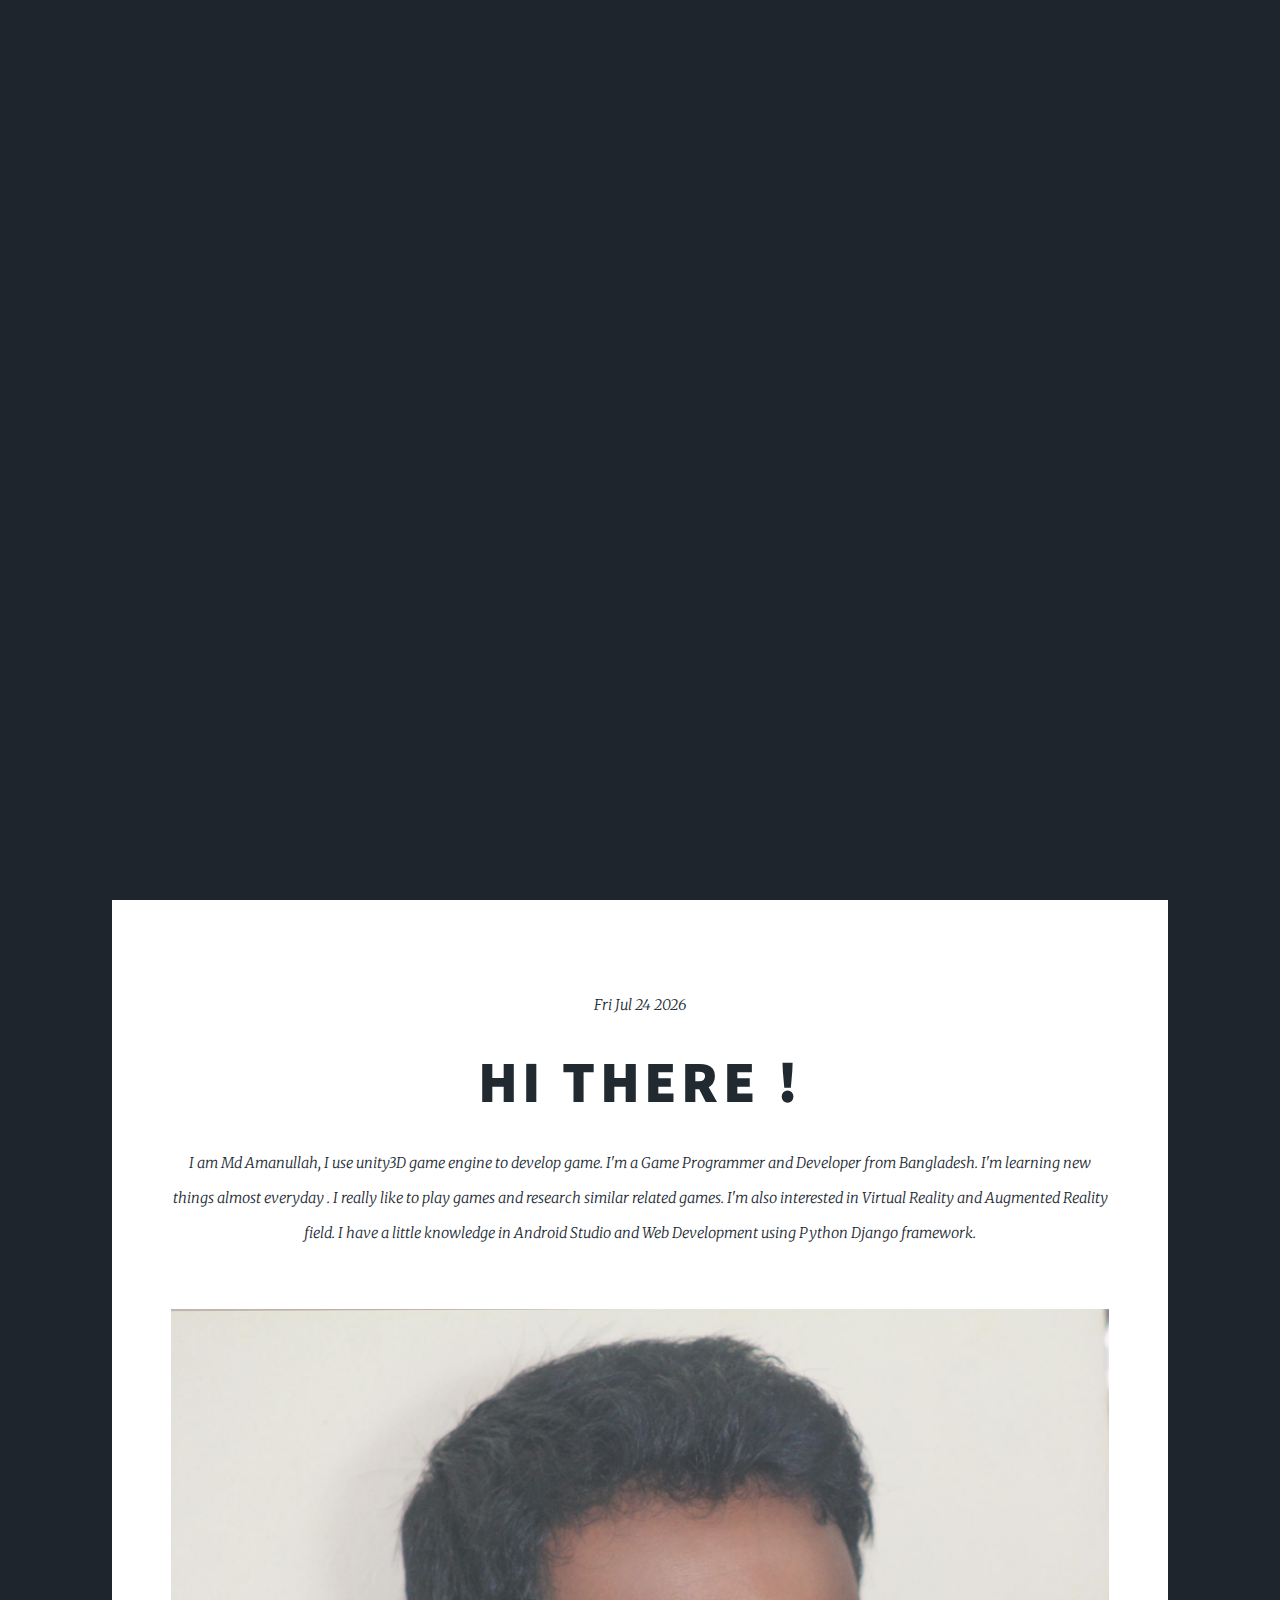
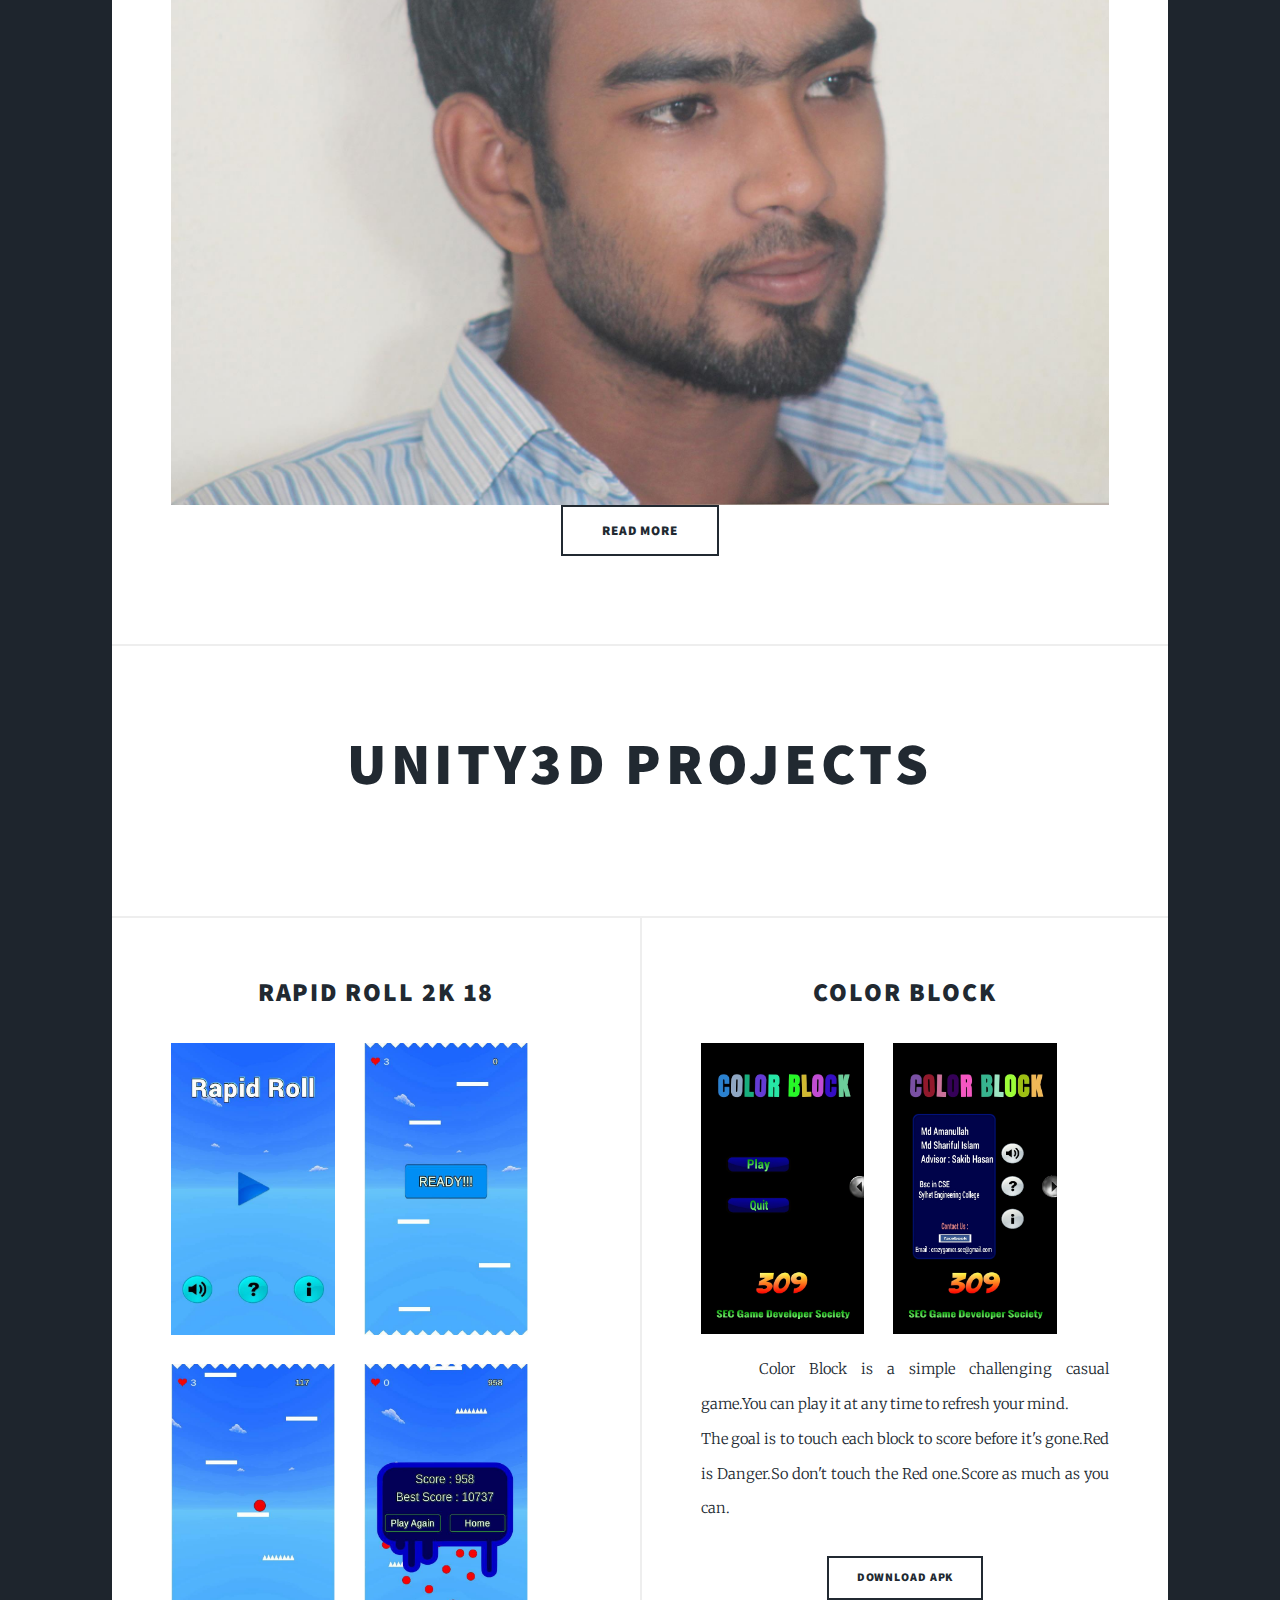
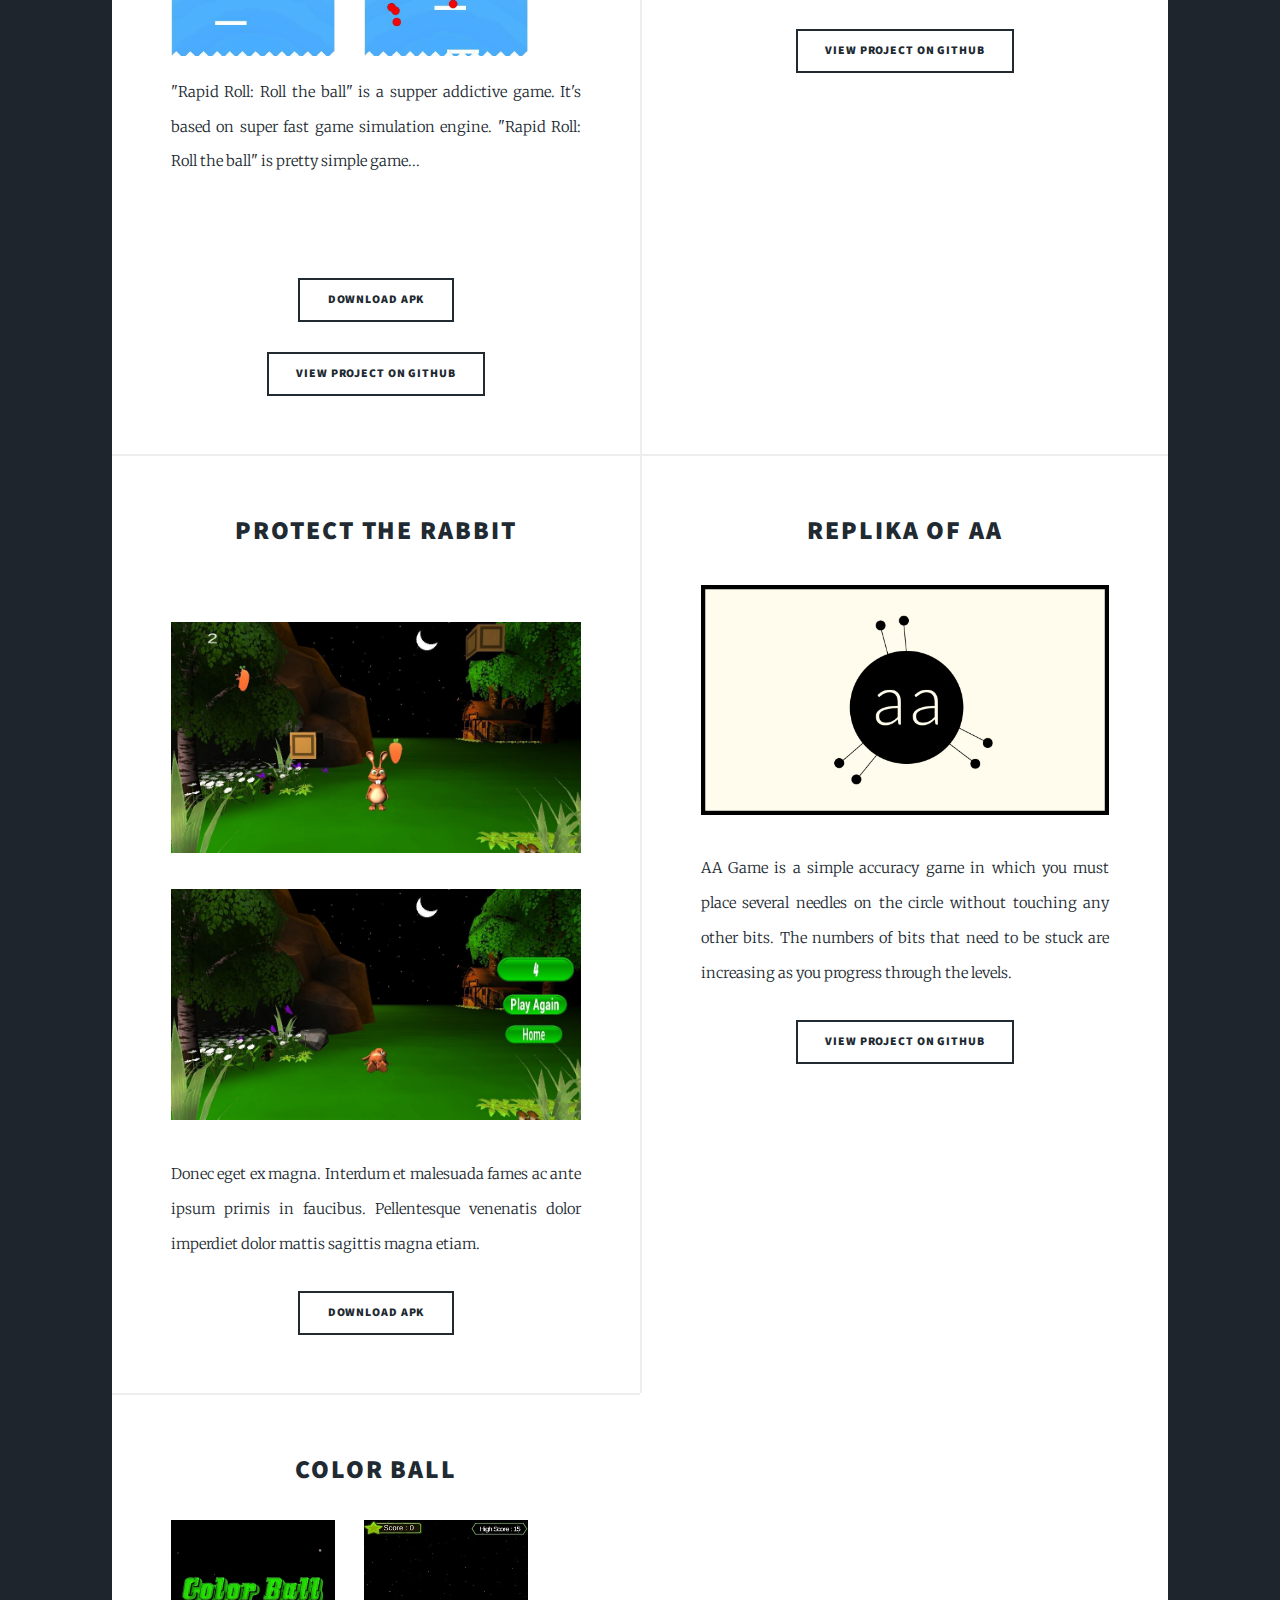
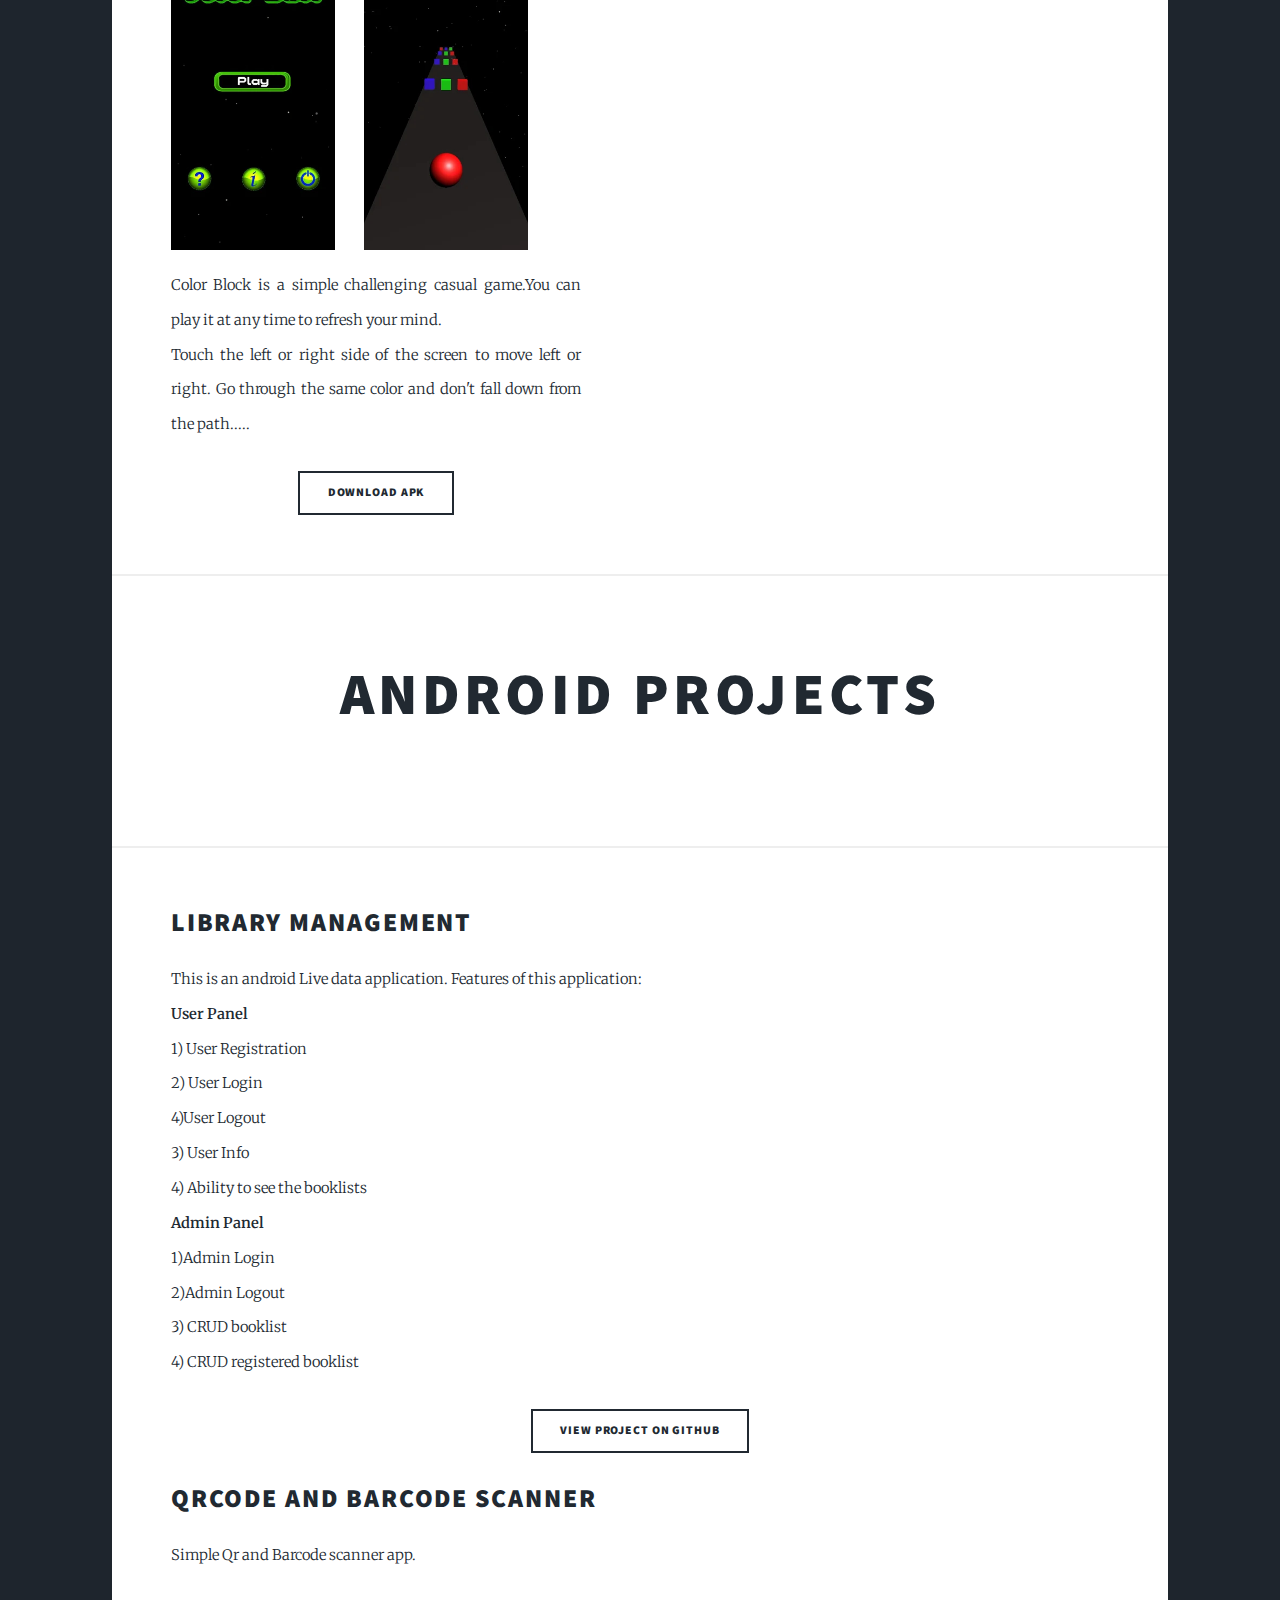
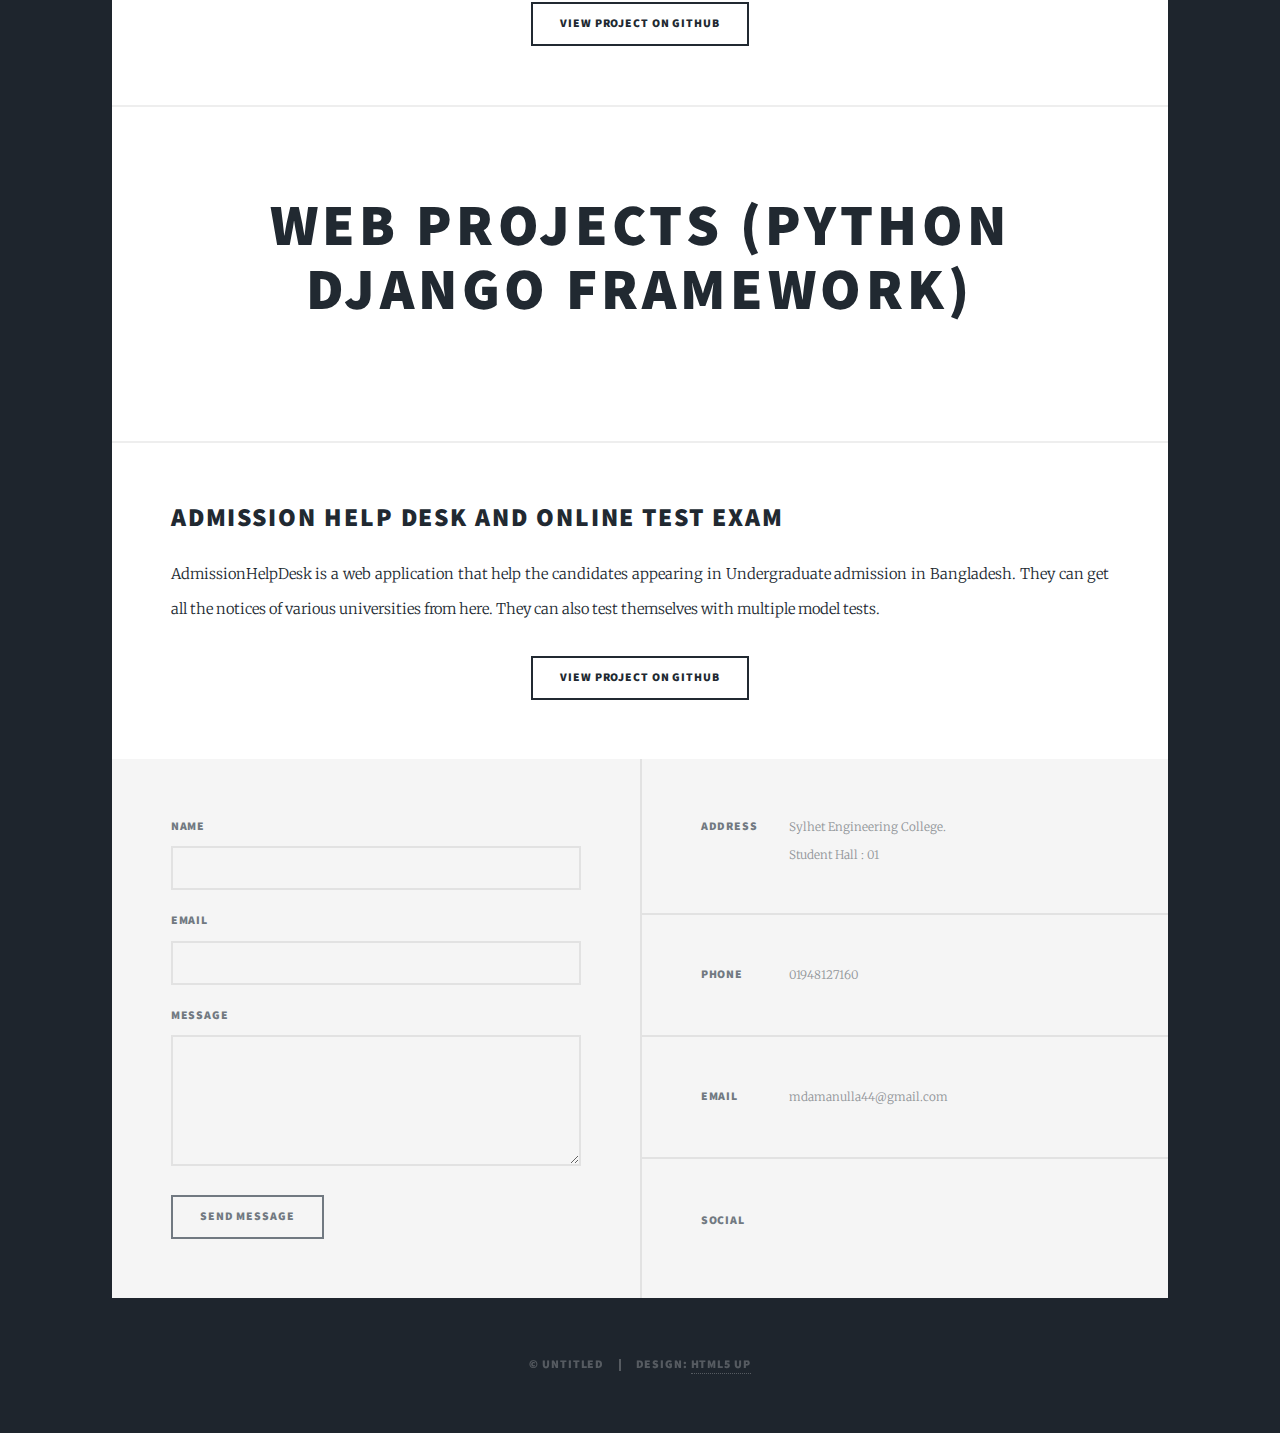
==== commit a439423f: "Almost done" ====
--- a/index.html
+++ b/index.html
@@ -60,8 +60,12 @@
 											</script>
 
 								<h2>HI THERE !</h2>
-									<p> I am Md Amanullah, I use unity3D game engine to develop game. I'm a Game Programmer and Developer from Bangladesh, specializing in Game Programming. I'm learning new things almost everyday,
-										and often become crazier than I already am thanks to this profession. I really like to play games and research similar related games. I'm also interested in researching Virtual Reality and Augmented Reality field.i have a little knowledge in Android Studio and Web Development.
+									<p> I am Md Amanullah, I use unity3D game engine to develop game.
+										I'm a Game Programmer and Developer from Bangladesh.
+										 I'm learning new things almost everyday
+										. I really like to play games and research similar related games.
+										 I'm also interested in Virtual Reality and Augmented Reality field.
+										 I have a little knowledge in Android Studio and Web Development using Python Django framework.
 
 									</p>
 								</header>
@@ -86,43 +90,53 @@
 							<section class="posts">
 								<article>
 									<header>
-										<span class="date">November 3, 2018</span>
+										<!-- <span class="date">November 3, 2018</span> -->
 										<h2>Rapid Roll 2k 18</h2>
 									</header>
-									<a href="#" class="image fit"><img src="images/pic02.jpg" alt="" /></a>
-									<p>"Rapid Roll: Roll the ball" is a supper addictive game. It's based on super fast game simulation engine. "Rapid Roll: Roll the ball" is pretty simple game...</p>
+									<img src="images/r01.jpg" alt="" class="image left" /></a>
+									<img src="images/r02.jpg" alt="" class="image left" /></a>
+									<img src="images/r03.jpg" alt="" class="image left" /></a>
+									<img src="images/r04.jpg" alt="" class="image left" /></a>
+									<p>"Rapid Roll: Roll the ball" is a supper addictive game. It's based on super fast game simulation engine. "Rapid Roll: Roll the ball" is pretty simple game...<br><br><br></p>
 									<ul class="actions special">
 										<li><a href="https://play.google.com/store/apps/details?id=com.CrazyGamer.RapidRoll" class="button">Download Apk</a></li>
-
+									</ul>
+									<ul class="actions special">
+										<li><a href="https://github.com/SEC-CraZyGameR/RapidRoll" class="button">View Project on github</a></li>
+									</ul>
+									<!-- <ul class="actions special">
 										<li><a href="https://github.com/SEC-CraZyGameR/RapidRoll" class="button">View Projects on github</a></li>
-									</ul>
-									<!-- <ul class="actions special">
-										<li><a href="https://github.com/SEC-CraZyGameR/RapidRoll" class="button">View Projects on github</a></li>
-									</ul> -->
-								</article>
-								<article>
-									<header>
-										<span class="date">April 22, 2017</span>
+									</ul> -->
+								</article>
+								<article>
+									<header>
+										<!-- <span class="date">April 22, 2017</span> -->
 										<h2>Color Block</h2>
 									</header>
-									<a href="#" class="image fit"><img src="images/pic03.jpg" alt="" /></a>
+									<img src="images/c01.jpg" alt="" class="image left" /></a>
+									<img src="images/c02.jpg" alt="" class="image left" /></a>
+									<img src="images/c03.PNG" alt="" class="image left" /></a>
+									<img src="images/c04.PNG" alt="" class="image left" /></a>
 									<p>Color Block is a simple challenging casual game.You can play it at any time to refresh your mind.
 									<br/>The goal is to touch each block to score before it's gone.Red is Danger.So don't touch the Red one.Score as much as you can.</p>
 									<ul class="actions special">
 										<li><a href="https://play.google.com/store/apps/details?id=com.CraZyGameR.ColorBlock" class="button">Download Apk</a></li>
-
+									</ul>
+									<ul class="actions special">
+										<li><a href="https://github.com/SEC-CraZyGameR/ColorBlock" class="button">View Project on github</a></li>
+									</ul>
+									<!-- <ul class="actions special">
 										<li><a href="https://github.com/SEC-CraZyGameR/ColorBlock" class="button">View Projects on github</a></li>
-									</ul>
-									<!-- <ul class="actions special">
-										<li><a href="https://github.com/SEC-CraZyGameR/ColorBlock" class="button">View Projects on github</a></li>
-									</ul> -->
-								</article>
-								<article>
-									<header>
-										<span class="date">April 18, 2017</span>
+									</ul> -->
+								</article>
+								<article>
+									<header>
+										<!-- <span class="date">April 18, 2017</span> -->
 										<h2>Protect The Rabbit</h2>
 									</header>
-									<a href="#" class="image fit"><img src="images/pic04.jpg" alt="" /></a>
+									<img src="images/ptr01.PNG" alt="" class="image fit" /></a>
+									<img src="images/ptr02.jpg" alt="" class="image fit" /></a>
+									<img src="images/ptr03.jpg" alt="" class="image fit" /></a>
 									<p>Donec eget ex magna. Interdum et malesuada fames ac ante ipsum primis in faucibus. Pellentesque venenatis dolor imperdiet dolor mattis sagittis magna etiam.</p>
 									<ul class="actions special">
 										<li><a href="https://play.google.com/store/apps/details?id=com.crazygamer.Protect_The_Rabit" class="button">DownLoad Apk</a></li>
@@ -130,21 +144,25 @@
 								</article>
 								<article>
 									<header>
-										<span class="date">April 14, 2017</span>
+										<!-- <span class="date">April 14, 2017</span> -->
 										<h2>Replika of AA</h2>
 									</header>
-									<a href="#" class="image fit"><img src="images/pic05.jpg" alt="" /></a>
+									<img src="images/aa.jpg" alt="" class="image fit" /></a>
 									<p>AA Game is a simple accuracy game in which you must place several needles on the circle without touching any other bits. The numbers of bits that need to be stuck are increasing as you progress through the levels.</p>
 									<ul class="actions special">
-										<li><a href="https://github.com/SEC-CraZyGameR/Replika-Of-AA" class="button">View Projects on github</a></li>
-									</ul>
-								</article>
-								<article>
-									<header>
-										<span class="date">April 11, 2017</span>
+										<li><a href="https://github.com/SEC-CraZyGameR/Replika-Of-AA" class="button">View Project on github</a></li>
+									</ul>
+								</article>
+								<article>
+									<header>
+										<!-- <span class="date">April 11, 2017</span> -->
 										<h2>Color Ball</h2>
 									</header>
-									<a href="#" class="image fit"><img src="images/pic06.jpg" alt="" /></a>
+									<img src="images/cb01.jpg" alt="" class="image left" /></a>
+									<img src="images/cb02.jpg" alt="" class="image left" /></a>
+									<!-- <img src="images/c02.jpg" alt="" class="image fit" /></a>
+									<img src="images/c03.PNG" alt="" class="image fit" /></a>
+									<img src="images/c04.PNG" alt="" class="image fit" /></a> -->
 									<p>Color Block is a simple challenging casual game.You can play it at any time to refresh your mind.<br/>Touch the left or right side of the screen to move left or right.
 									Go through the same
 									color and don't fall down from the path.....</p>
@@ -152,27 +170,102 @@
 										<li><a href="https://play.google.com/store/apps/details?id=com.sisagor98.ProductName" class="button">Download Apk</a></li>
 									</ul>
 								</article>
-								<article>
-									<header>
-										<span class="date">April 7, 2017</span>
-										<h2><a href="#">Augue lorem<br />
-										primis vestibulum</a></h2>
+								<!-- <article>
+									<header>
+
+										<h2></h2>
 									</header>
 									<a href="#" class="image fit"><img src="images/pic07.jpg" alt="" /></a>
 									<p>Donec eget ex magna. Interdum et malesuada fames ac ante ipsum primis in faucibus. Pellentesque venenatis dolor imperdiet dolor mattis sagittis magna etiam.</p>
 									<ul class="actions special">
 										<li><a href="#" class="button">Full Story</a></li>
 									</ul>
-								</article>
+								</article> -->
 							</section>
 
 							<section class="post">
 								<header class="major">
 									<h1>Android Projects</h1>
 								</header>
-
-
-
+							</section>
+
+							<section class="">
+								<article>
+									<header>
+										<!-- <span class="date">November 3, 2018</span> -->
+										<h2>Library Management</h2>
+									</header>
+									<img src="images/lib01.jpg" class="image main" alt="" />
+									<img src="images/lib02.jpg" class="image main" alt="" />
+									<p>
+										This is an android Live data application.
+										Features of this application:<br>
+										<b>User Panel</b><br>
+											1) User Registration<br>
+										    2) User Login<br>
+										    4)User Logout<br>
+										    3) User Info<br>
+										    4) Ability to see the booklists<br>
+										<b>Admin Panel</b><br>
+											1)Admin Login<br>
+											2)Admin Logout<br>
+											3) CRUD booklist<br>
+											4) CRUD registered booklist<br>
+
+
+									</p>
+									<ul class="actions special">
+										<li><a href="https://github.com/sisagor98/DatabaseProject" class="button">View Project on github</a></li>
+									</ul>
+									<!-- <ul class="actions special">
+										<li><a href="https://github.com/SEC-CraZyGameR/RapidRoll" class="button">View Projects on github</a></li>
+									</ul> -->
+								</article>
+
+								<article>
+									<header>
+										<!-- <span class="date">November 3, 2018</span> -->
+										<h2>QRCode and Barcode Scanner</h2>
+									</header>
+									<img src="images/QR.PNG" class="image main" alt="" /></a>
+
+									<p>
+										Simple Qr and Barcode scanner app.
+									</p>
+									<ul class="actions special">
+										<li><a href="https://github.com/SEC-CraZyGameR/QrAndBarcodeScanner" class="button">View Project on github</a></li>
+									</ul>
+									<!-- <ul class="actions special">
+										<li><a href="https://github.com/SEC-CraZyGameR/RapidRoll" class="button">View Projects on github</a></li>
+									</ul> -->
+								</article>
+							</section>
+
+
+							<section class="post">
+								<header class="major">
+									<h1>Web Projects (Python Django framework)</h1>
+								</header>
+							</section>
+
+							<section class="">
+								<article>
+									<header>
+										<h2>Admission Help Desk and Online Test Exam</h2>
+									</header>
+									<!-- <a href="#" class="image main"><img src="images/lib01.jpg" alt="" /></a>
+									<a href="#" class="image main"><img src="images/lib02.jpg" alt="" /></a> -->
+
+									<p>
+										AdmissionHelpDesk is a web application that help the candidates appearing in Undergraduate admission in Bangladesh. They can get all the notices of various universities from here. They can also test themselves with multiple model tests.
+									</p>
+									<ul class="actions special">
+										<li><a href="https://github.com/abirhasanmubin/admissionhelpdesk" class="button">View Project on github</a></li>
+									</ul>
+									<!-- <ul class="actions special">
+										<li><a href="https://github.com/SEC-CraZyGameR/RapidRoll" class="button">View Projects on github</a></li>
+									</ul> -->
+								</article>
 							</section>
 
 
@@ -198,7 +291,7 @@
 				<!-- Footer -->
 					<footer id="footer">
 						<section>
-							<form method="post" action="#">
+							<form method="post" action="index.php">
 								<div class="fields">
 									<div class="field">
 										<label for="name">Name</label>
